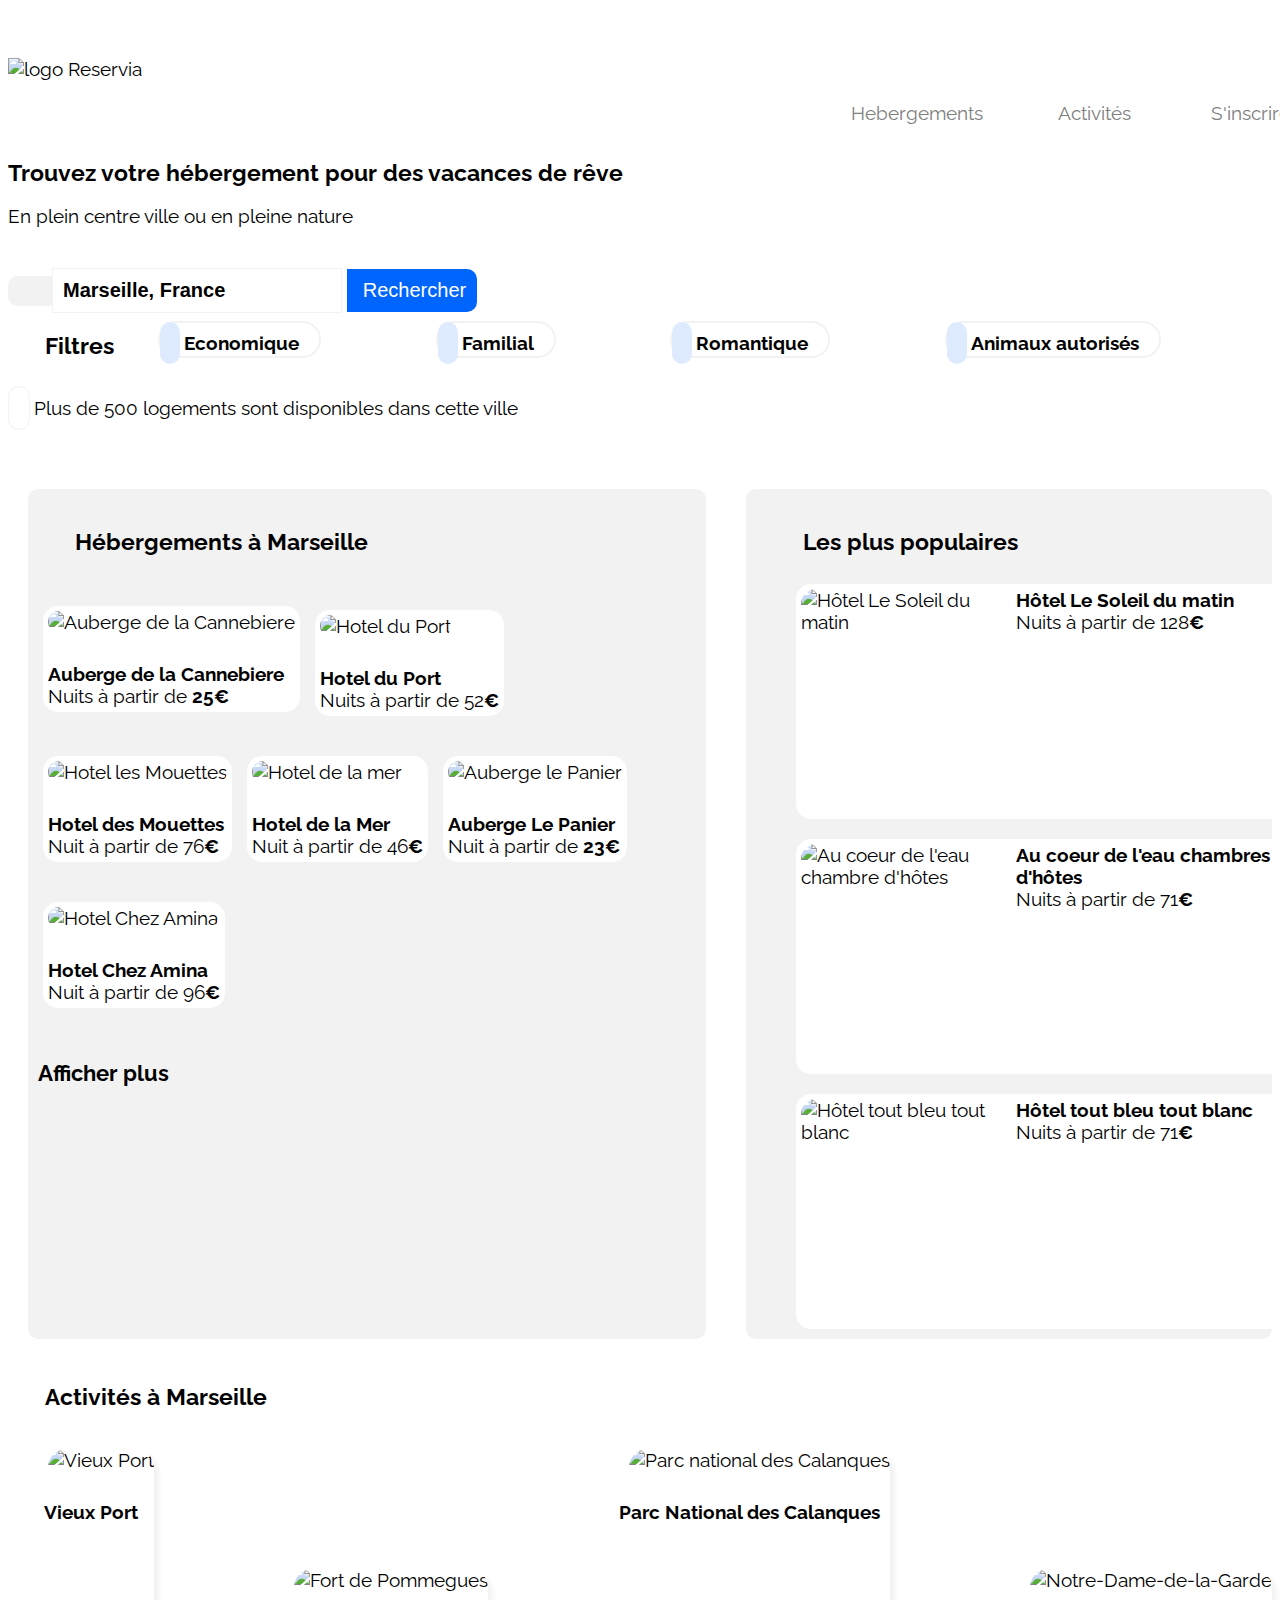
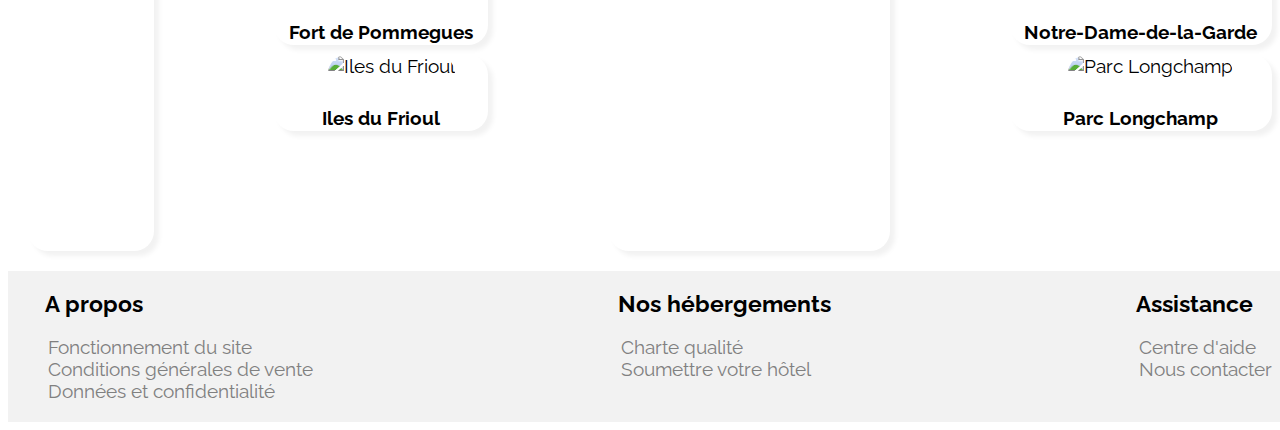
==== index.html @ 93c74ff0 "responsiveadapted_final_21102021" ====
<!DOCTYPE html>
<html lang="fr">
  <head>
    <meta charset="utf-8" />
    <link rel="stylesheet" href="style.css"/>
    <link href="https://fonts.googleapis.com/css2?family=Raleway:wght@800&display=swap" rel="stylesheet">
    <link href="https://fonts.googleapis.com/css2?family=Raleway:wght@200&display=swap" rel="stylesheet">
    <script src="https://kit.fontawesome.com/9efe5ec66f.js" crossorigin="anonymous"></script>
       <meta name="viewport" content="width=device-width" />
    <title>Reservia_recherche</title>
  </head>
  <body>
    <!--Content goes here-->
<div id="bloc_page">
    <header>
      <div class ="head_bloc_1"> <div class="logo">
        <img src="images/logo/Reservia@3x.png" alt="logo Reservia"/></div>
    <div class="navigation">
      <nav>
        <ul> <div class="menu_responsive">
          <li><a href="#herbergements">Hebergements</a></li>
          <li><a href="#activités">Activités</a></li></div>
          <div class="subscribe">
            <li><a href="#">S'inscrire</a></li></div>
        </ul>
      </nav></div><div class ="slogan">
      <h1>Trouvez votre hébergement pour des vacances de rêve </h1>
      <p>En plein centre ville ou en pleine nature<p></div></div>
           <div class="head_bloc_2">
      <div class ="rechercher">
      <i class="fas fa-map-marker-alt"></i> 
      <form>
          <input type="text" class= "zone_recherche" name="recherche" value= "Marseille, France" id="recherche" />
          <input type="button" class="bouton" value="Rechercher"><i class="fas fa-search"></i>
          </form>
</div>
  <div class="filtre">
    <h2>Filtres</h2>
  <ul>
      <li><a href="#"> <i class="fas fa-money-bill-wave"></i>Economique</a></li>
      <li><a href="#"><i class="fas fa-child"></i>Familial</a></li>
      <div class="romantique"><li><a href="#"><i class="fas fa-heart"></i>Romantique</a></li></div>
      <div class="animaux"><li><a href="#"><i class="fas fa-dog"></i>Animaux autorisés</a></li></div>
  </ul> 
  <br/>
  <p><i class="fas fa-info"></i>Plus de 500 logements sont disponibles dans cette ville</p>
  </div></div>
      </header>
<section class ="section_1">
  <article><h2>Hébergements à Marseille</h2><br/>
        <a href="#"><img src="images/hebergements/4_small/aubergedelacannebiere.jpg" alt = "Auberge de la Cannebiere"/><br/><span>Auberge de la Cannebiere <br/></span>
        Nuits à partir de <strong>25€</strong><br/><div class ="star"><i class="fas fa-star"></i><i class="fas fa-star"></i><i class="fas fa-star"></i><i class="fas fa-star"></i><div class="grey_star"><i class="fas fa-star"></i></div></div></a>
      <a href="#"><img src="images/hebergements/4_small/hotelduport.jpg" alt = "Hotel du Port"/><br/><span>Hotel du Port </span><br/>Nuits à partir de 52<strong>€</strong><br/><i class="fas fa-star"></i><i class="fas fa-star"></i><i class="fas fa-star"></i><i class="fas fa-star"></i><i class="fas fa-star"></i></a>
      <a href="#"><img src="images/hebergements/4_small/hotellesmouettes.jpg" alt = "Hotel les Mouettes"/><br/><span>Hotel des Mouettes </span><br/>Nuit à partir de 76<strong>€</strong><br/><div class ="star"><i class="fas fa-star"></i><i class="fas fa-star"></i><i class="fas fa-star"></i><i class="fas fa-star"></i><div class="grey_star"><i class="fas fa-star"></i></div></div></a>
        <a href="#"><img src="images/hebergements/4_small/hoteldelamer.jpg" alt = "Hotel de la mer"/><br/><span>Hotel de la Mer </span><br/>Nuit à partir de 46<strong>€</strong><br/><div class ="star"><i class="fas fa-star"></i><i class="fas fa-star"></i><i class="fas fa-star"></i><div class="grey_star"><i class="fas fa-star"></i></div><div class="grey_star"><i class="fas fa-star"></i></div></div></a>
        <a href="#"><img src="images/hebergements/4_small/aubergelepanier.jpg" alt ="Auberge le Panier"/><br/><span>Auberge Le Panier </span><br/>Nuit à partir de <strong>23€</strong><br><div class ="star"><i class="fas fa-star"></i><i class="fas fa-star"></i><i class="fas fa-star"></i><i class="fas fa-star"></i><div class="grey_star"><i class="fas fa-star"></i></div></div></a>
        <a href="#"><img src="images/hebergements/4_small/hotelchezamina.jpg" alt ="Hotel Chez Amina"/><br/><span>Hotel Chez Amina </span><br/>Nuit à partir de 96<strong>€</strong><br/><i class="fas fa-star"></i><i class="fas fa-star"></i><i class="fas fa-star"></i><i class="fas fa-star"></i><i class="fas fa-star"></i></a>
    <br/>
    <h3>Afficher plus</h3>
          </article>
          <aside>
            <h2> Les plus populaires <i class="fas fa-chart-line" style="color:black"></i><br/></h2>
              <a href="#"><img src="images/hebergements/4_small/hotellesoleildumatin.jpg" alt = "Hôtel Le Soleil du matin"><span> Hôtel Le Soleil du matin</span><br/>Nuits à partir de 128<strong>€</strong><br/><i class="fas fa-star"></i><i class="fas fa-star"></i><i class="fas fa-star"></i><i class="fas fa-star"></i><i class="fas fa-star"></i></a>
              <a href="#"><img src="images/hebergements/4_small/coeurdeleau.jpg" alt = "Au coeur de l'eau chambre d'hôtes"><span>Au coeur de l'eau chambres d'hôtes </span><br/>Nuits à partir de 71<strong>€</strong><br/><div class ="star"><i class="fas fa-star"></i><i class="fas fa-star"></i><i class="fas fa-star"></i><i class="fas fa-star"></i><div class="grey_star"><i class="fas fa-star"></i></div></div></a>
                <a href="#"><img src="images/hebergements/4_small/hoteltoutbleuetblanc.jpg" alt = "Hôtel tout bleu tout blanc"><span>Hôtel tout bleu tout blanc </span><br/>Nuits à partir de 71<strong>€</strong><br/><div class ="star"><i class="fas fa-star"></i><i class="fas fa-star"></i><i class="fas fa-star"></i><i class="fas fa-star"></i><div class="grey_star"><i class="fas fa-star"></i></div></div></a>
              </aside>
            </section> 
            <h2>Activités à Marseille</h2>   
            <section class ="section_2"> 
            <a href="#"><div class ="grande_image"><img src= "images/activites/vieux_port.jpg" alt ="Vieux Port"><br/><span>Vieux Port</span></div></a>
            <div class="petite_image">
            <a href="#"><img src="images/activites/4_small/pommegues.jpg" alt="Fort de Pommegues"><br/><span>Fort de Pommegues</span></a>
            <a href="#"><img src="images/activites/4_small/frioul.jpg" alt="Iles du Frioul"><br/><span>Iles du Frioul</span></a></div>
            <a href="#"><div class ="grande_image"><img src= "images/activites/3_medium/calanques.jpg" alt ="Parc national des Calanques"><br/><span>Parc National des Calanques</span></div></a>
            <div class="petite_image">
            <a href="#"><img src="images/activites/4_small/notredame.jpg" alt="Notre-Dame-de-la-Garde" ><br/><span>Notre-Dame-de-la-Garde</span></a>
            <a href="#"><img src="images/activites/4_small/longchamp.jpg" alt="Parc Longchamp"><br/><span>Parc Longchamp</span></a></div>
           </section>
<footer>
  <div class="a_propos">
    <h2>A propos</h2>
    <ul>
      <li>Fonctionnement du site</li>
      <li>Conditions générales de vente</li>
      <li>Données et confidentialité</li>
    </ul>
  </div>
  <div class="nos_hebergements">
    <h2>Nos hébergements</h2>
    <ul>
      <li>Charte qualité</li>
      <li>Soumettre votre hôtel</li>
    </ul>
    </div>
    <div class="assistance">
        <h2>Assistance</h2>
        <ul>
          <li>Centre d'aide</li>
          <li>Nous contacter</li>
          </ul>
      </div>
      </footer>
</div>
  </body>
</html>
---- style.css ----
body {
  font-family: "Raleway", sans-serif;
  font-size: 1.2em;
}
#bloc_page {
  width: 100%;
  margin: auto;
  display: flex; 
  flex-direction: column;
}
h1, h2 {
  font-size: 1.2em; 
  text-align: left;
}

h2 {
   margin-left: 1.6em;}

p {
  font-family:"Raleway", sans-serif; 
  font-size: 1em; 
  text-align: left;
}
header {
  display: flex;
  flex-direction: column;
}

.head_bloc_1 {
  display: flex; 
  width: 100%; 
  height: 120px; 
  flex-direction: row; flex-wrap: wrap;
  justify-content: space-between; 
  margin-bottom: 50px;
  padding-top: 50px; 
}

.logo {
  width:60%
}

.logo img {
  width: 140px;
  height: 100px; 
  top:0px;
  left:0px;
}

.navigation {
  width: 40%; float:right; margin-right: 0%;
  display: flex;
  flex-direction: row;
}
.navigation ul, .filtre ul {
    display: flex; justify-content: space-around;
    list-style-type: none; margin-right: 0%;
    color: grey; 
   
  }
  .menu_responsive {display: flex; flex-direction: row; justify-content: space-between;}

    .navigation a , .filtre a {
    color: grey; text-decoration: none;
    width: 60%;
    justify-content: space-between; padding-top: 25px;
    
  }
  .navigation a{ float: right; padding-left: 40px; padding-right: 40px; text-align: right;}

  .navigation a:hover {
    border-top: solid; 
    border-width: 1px; 
    border-color:#0065fc; background-color:white; color: #0065fc;
    padding-top: 30px;
    }

.slogan {
  width:50%; height: 50%;
}

/*responsive sur bloc_1 du header*/

@media all and (max-width: 599px)
{
header {
  margin-left: 20px;
}

.head_bloc_1 {
  display:flex; 
  height: 60%; padding-top: none; justify-content: space-evenly;
}
.logo img {
  width: 100px;
  height: 70px;
}
.navigation ul{flex-wrap: wrap-reverse; margin-right: 20%;}
.menu_responsive {display: flex; flex-direction: row; margin-left: 0; margin-right: 80%; float: left;}
.navigation a:hover {
  border-bottom: solid; border-top:none;
  border-width: 1px; 
  border-color:#0065fc; background-color:white; color: #0065fc;
  padding-bottom: 10px;
  }

.slogan {
margin-left: 0%; width: 100%; height: 90px; margin-right: 0%; margin-bottom: 20px;}

}/* fin du responsive sur bloc_1*/

.head_bloc_2 {
  display:flex; 
  float: left;
  width: 100%; flex-wrap: wrap;
  
}
.rechercher {
  display: flex; 
  flex-direction: row; 
  width: 100%; margin-top: 40px;
  align-items: center;
  justify-content: left;
}
.rechercher i{
  color:black; 
  width: 4px; 
  background-color:#f2f2f2;
  border-radius: 10px 0px 0px 10px;
  padding: 15px; 
  padding-right: 20px; 
  padding-left: 20px;
}

.zone_recherche {
  border:solid; 
  border-width: 1px; 
  border-color:#f2f2f2;
  padding: 10px;
  text-align: left;
  font-size: 20px;
  font-weight: bolder;
}
/*règle specifique au bouton rechercher en fonction de la taille de l'écran*/
.bouton {
  background-color: #0065fc; width: 130px;
  border: none;
  padding: 10px; padding-right: 5px;
  text-align: center;
  font-size: 20px;
  color: white;
  border-radius: 0px 10px 10px 0px;
}
.rechercher form .fas{
  display:none;
}

@media all and (max-width: 480px)/*règle responsive pour petites résolutions pour le bouton de recherche*/
{
  
.bouton{
  display:none;
}
.rechercher form .fas{
  display: flex; float: right; margin-top: 30px; margin-right: 100px;
  color:white; 
  background-color:#0065fc;
  margin-right: 2px; 
  margin-top:0px; 
  margin-bottom: 2px ; 
  padding-top: 10px; padding-bottom: 10px;
  padding-right: 25px; 
  padding-left: 20px;
  border:5px; 
  border-radius: 20px 20px 20px 20px;
}
} /*fin du responsive sur le bouton*/

.filtre {
  display: flex; margin-left: 0px; margin-right: 500px;
  flex-direction:row; 
  align-items: flex-start; justify-content: stretch;
  flex-wrap: wrap; 
  width: 70%;
}

.filtre a { 
margin: 4px;
padding-top:9px; 
padding-bottom:2px; 
padding-right: 20px; 
border:solid; 
border-width: 2px; 
border-color:#f2f2f2; 
border-radius: 20px 20px 20px 20px; 
color: black; 
font-weight: bold;
}
.filtre li :hover{ background-color: #0065fc; color:#f2f2f2;}

.filtre .fas {
  color:#0065fc; 
  background-color:#DEEBFF; 
 margin-right: 4px; 
 margin-top:0px; 
 margin-bottom: 2px ; 
 padding:10px; 
 border:5px; 
 border-radius: 20px 20px 20px 20px;
}
.filtre p .fas{
  background-color: white; 
  border: solid #f2f2f2 1px; 
  border-radius: 20px 20px 20px 20px;
}

/*responsive sur bloc_2 du header pour ipad et petites résolutions*/
@media only screen and (min-width: 768px) and (max-width: 1024px) 
{
.rechercher {
  width: 70%; height: 70px; justify-content: stretch; margin-top: 100px;
}
.zone_recherche{margin-top: 50px;}
}

@media all and (max-width: 480px)
{
  .head_bloc_2
  { float: none; 
    height: max-content; width: 480px; }

.rechercher {
  width: 480px; height: 70px; justify-items: flex-start; margin-top:0px;
}
.zone_recherche{padding-left: 5px;}

}  .filtre {align-items: left; width: 100%; margin-left : 0px; margin-right: 0px;
  }

  .filtre ul { display: flex; width: 80%;
   flex-wrap: wrap; justify-content: space-between;
  }  
  .filtre li {margin-left: 0%;
  }
}
/* fin du responsive sur part_2 header*/

 .section_1 .grey_star .fas 
{
   color:#f2f2f2;
}
.section_1 {
  display: flex; 
  width: 100%; 
  flex-direction: row;
  justify-content: space-between; 
  margin-bottom: 20px;
  padding-top: 50px; 
}
.section_1 .fas {
  color:#0065fc;
}
span {
  font-weight: bolder;
}

article
{
  width: 60%; 
  display: flex; 
  position: relative; 
  flex-direction: row; 
  justify-content:space-between; 
  align-items: center; 
  background-color: #f2f2f2;
   margin-bottom: 5px; padding-right: 10px; padding-left: 10px;
  padding-top: 20px; border-radius: 10px; margin-right: 20px; margin-left:20px; 
  display: inline-block;
}

article a {
  background-color: white; 
  padding-top: 5px; 
  display: flex; 
  justify-content: left; 
  display: inline-block; 
  flex-direction: column;
  padding-bottom: 5px;
  padding-right: 5px;
  padding-left: 5px; margin-left: 5px; margin-right: 5px; margin-bottom: 30px; margin-top: 10px;border-radius: 15px; 
  text-decoration: none; color:black; text-align: left;}

.star {
  display: flex; 
  flex-direction: row;}

article img {width: 300px; 
  height: 210px; 
  border-radius: 15px; 
  margin-bottom: 30px;}

aside
{ width:40%; 
  display: flex; 
  flex-direction:column;
  display: inline-block;
  background-color: #f2f2f2;
  justify-content: space-between;
  align-content: center;
  margin-bottom: 5px;
  padding-top: 20px; padding-left: 20px;
  border-radius: 10px; margin-left: 20px;}

aside a
{
  background-color: white; 
  padding-top: 5px; 
  display: flex;
  flex-direction: row;
  display: inline-block;
  padding-bottom: 0px; 
  width: 500px; 
  height: 230px;
  padding-right: 30px; 
  padding-left: 5px; 
  margin-left: 30px; 
  margin-right: 15px; 
  margin-bottom: 10px; 
  margin-top: 10px;
  border-radius: 15px;
  text-decoration: none; 
  color:black;}

aside img {width: 200px; height: 220px; border-radius: 15px; float: left; margin-right: 15px;}


/*responsive section_1 pour ipad */
@media only screen and (min-width: 768px) and (max-width: 1024px) {

  article {
    width: 100%;
  }
  aside {
    width: 100%;
  }
  aside a
  {
  width: auto; height: auto;
}
}
/*responsive section_1 pour plus petites résolutions*/
@media all and (max-width: 480px)
{
.section_1{
  flex-direction: column-reverse; 
  align-items: center; 
  width: 100%; margin-left: 20px;
}
article {
  width: 100%; margin-left:0%; margin-right: 0%;
  flex-direction: column; 
  align-items: center; background:none;
}
article a
{ border-width: 10px 10px 5px 0; border-radius: 20px; width: 100%;
  padding-top: 0px;
  padding-bottom: 15px;
  padding-right: 0px; margin-bottom: 15px;
  padding-left: 0px; box-shadow: 5px 5px 5px #f2f2f2; border: 1px none grey;
}
article img
  { height: 210px; width: 95%; border-width: 10px 10px 5px 0; border-radius: 20px;
    padding-top: 0px;
    padding-bottom: 15px;
    padding-right: 0px; margin-bottom: 15px;
    padding-left: 0px; margin-left: 20px; margin-right: 0%;
    }

aside {
  width: 100%; 
  align-items: center;
}
aside a{
  width: auto; 
  text-align: left; margin-left: 0px; float: left; justify-content: space-around;
}
aside img {
  border-radius:15px,0px,0px,15px;}

aside h2 .fas{float: right; margin-bottom: 10px;}
}

/*fin du responsive section_1*/

.section_2 {
  display: flex; 
  flex-direction: row; 
  margin-bottom: 10px; 
  justify-content: space-between;
  padding-top: 20px; align-items: center;
}
.section_2 a {display: flex; 
  display: inline-block;
  text-decoration: none; 
  color:black; 
  text-align: center;
  padding-bottom: 2px;
  margin-left: 20px; margin-bottom: 10px; border-width : 15px; border-radius: 20px;
  border:1px none grey; box-shadow: 5px 5px 5px #f2f2f2; }
.section_2 img
{ height: 180px; width: 300px; border-width: 10px 10px 5px 0; border-radius: 20px;
  padding-top: 0px;
  padding-bottom: 15px;
  padding-right: 0px; margin-bottom: 15px;
  padding-left: 0px; margin-left: 20px;
  }
  .petite_image
  {
    display: flex; flex-direction: column;
  }
  .grande_image{
    height: 400px;
  }
  .section_2 .grande_image img {
    height:80%;
  }
    /*responsive section_2*/

@media all and (max-width: 480px)
{
.section_2 {
  flex-direction: column; 
  align-items: center; 
  width: 90%;
}
.section_2 a {width: 440px; height: 321px; justify-content: space-between; margin-left: 90px; padding-left:0px; margin-right: 20px; margin-bottom: 20px; text-align: left;}
.section_2 img {height: 210px; width: 90%; margin-left: 50px;}
.grande_image{
  height: 321px;
}
.section_2 .grande_image img {
  height:210px; margin-left:40px; width: 90%;
}
}
/*fin du responsive section_2*/

footer {
    background-color: #f2f2f2; width: 100%;
    display: flex;
    justify-content: space-between; margin: right 0px; padding-right: 40px;
  }

footer ul {
  list-style-type: none;
  color: grey;
  text-decoration: none; display: flex; flex-direction: column;
}

footer li {
  display: flex; 
  margin-left: 0;
}

/*responsive footer*/
@media all and (max-width: 480px)
{
footer{
  flex-direction: column; 
  text-align: left;
}
}
/*fin du responsive footer*/
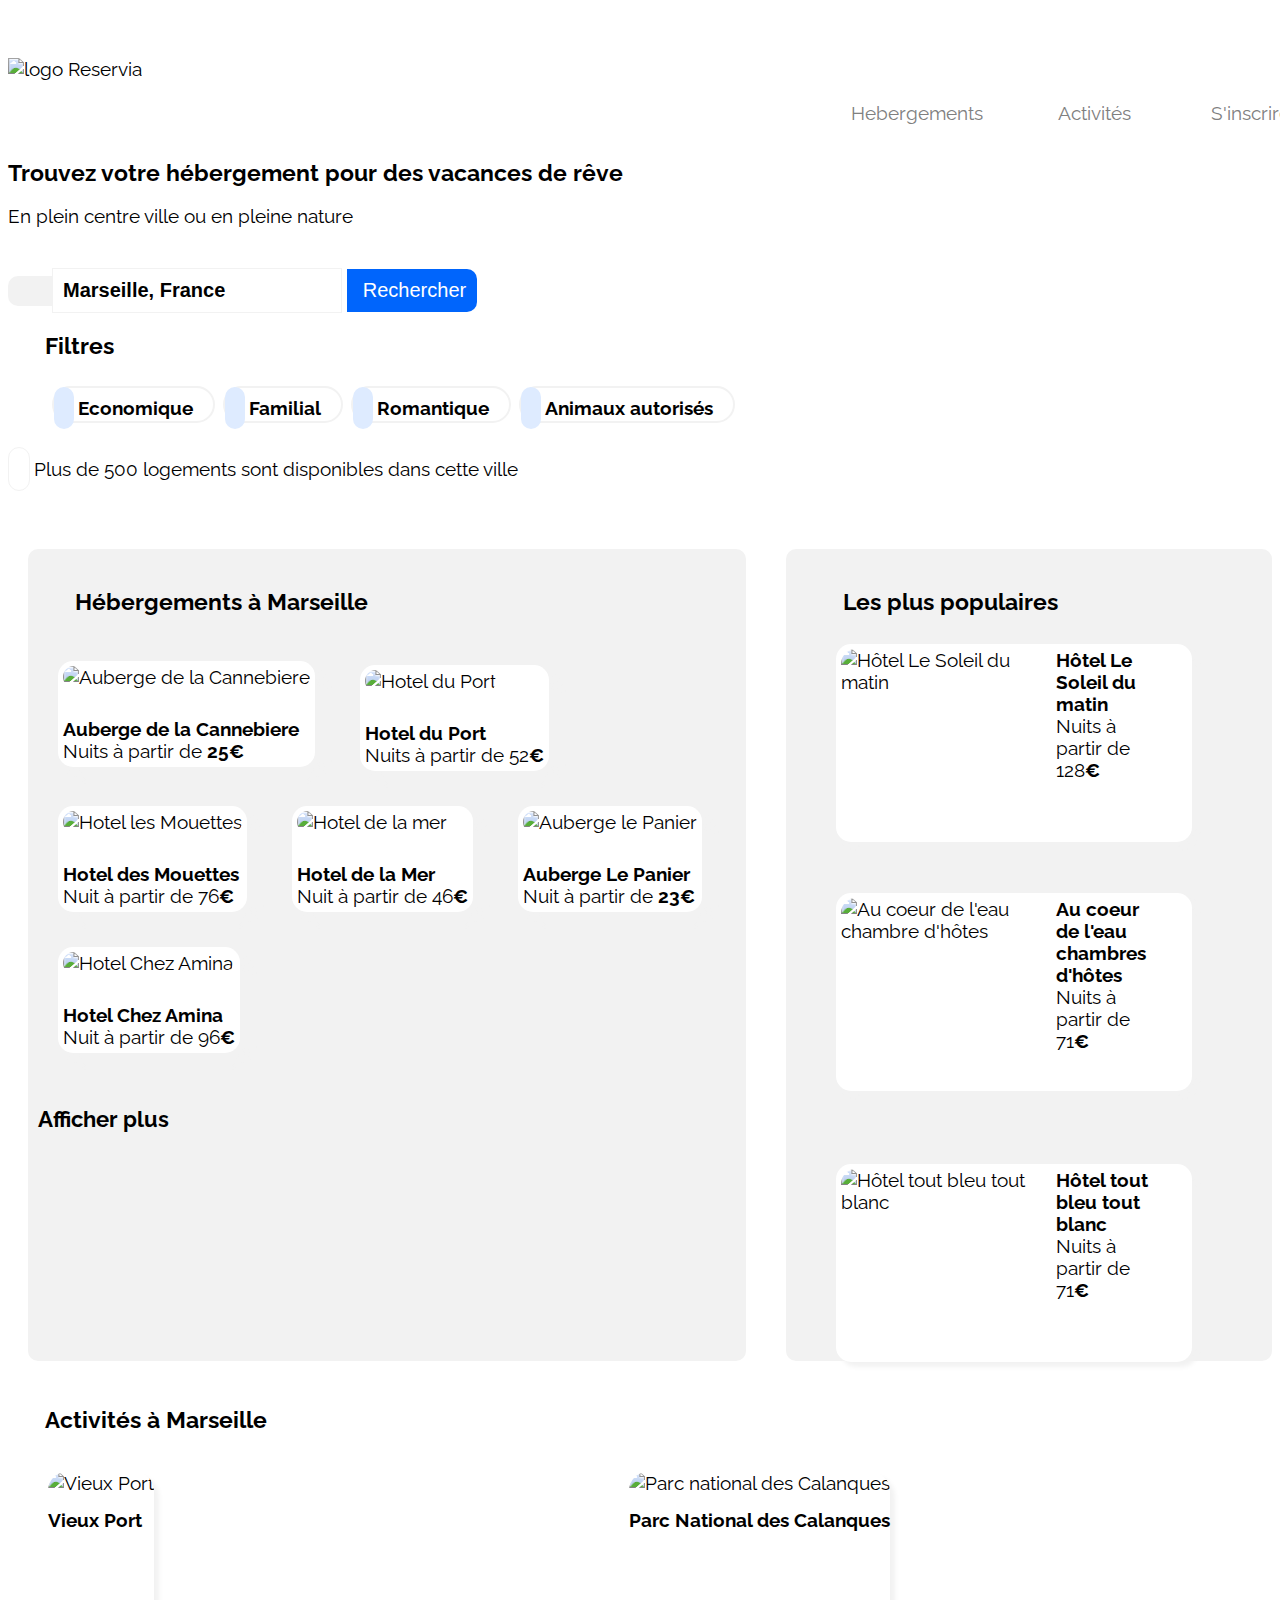
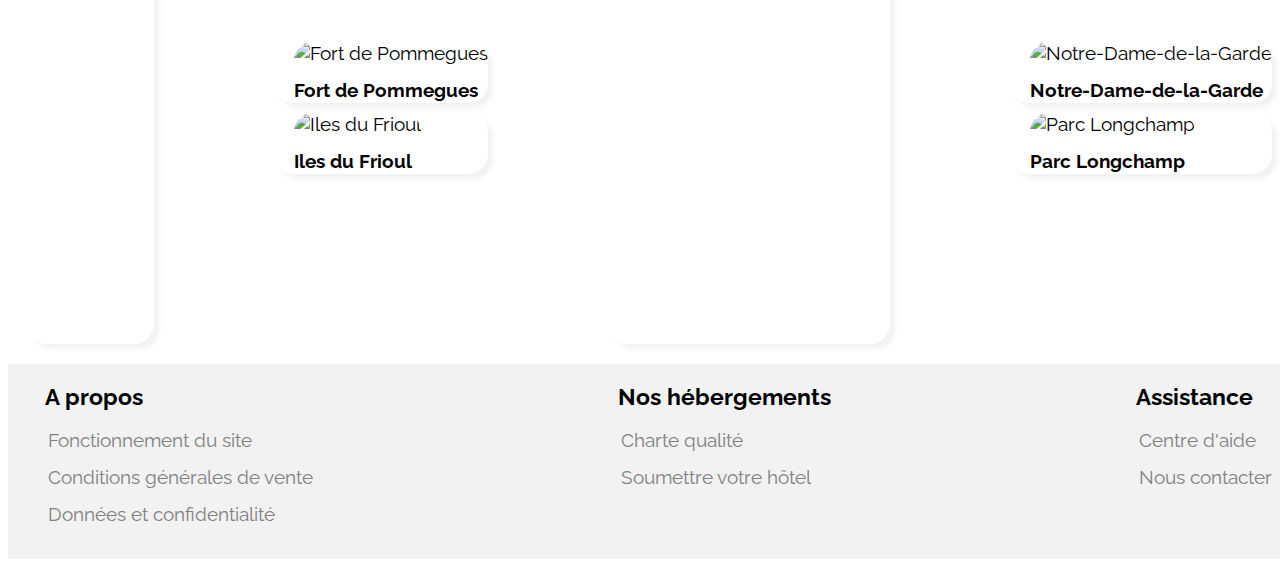
==== commit 0b38518e: "modifiedaccordingtolastcomments2210" ====
--- a/index.html
+++ b/index.html
@@ -48,7 +48,7 @@
       </header>
 <section class ="section_1">
   <article><h2>Hébergements à Marseille</h2><br/>
-        <a href="#"><img src="images/hebergements/4_small/aubergedelacannebiere.jpg" alt = "Auberge de la Cannebiere"/><br/><span>Auberge de la Cannebiere <br/></span>
+        <a href="#"><img src="images/hebergements/4_small/aubergedelacannebiere.jpg" alt = "Auberge de la Cannebiere"><br/><span>Auberge de la Cannebiere</span><br/>
         Nuits à partir de <strong>25€</strong><br/><div class ="star"><i class="fas fa-star"></i><i class="fas fa-star"></i><i class="fas fa-star"></i><i class="fas fa-star"></i><div class="grey_star"><i class="fas fa-star"></i></div></div></a>
       <a href="#"><img src="images/hebergements/4_small/hotelduport.jpg" alt = "Hotel du Port"/><br/><span>Hotel du Port </span><br/>Nuits à partir de 52<strong>€</strong><br/><i class="fas fa-star"></i><i class="fas fa-star"></i><i class="fas fa-star"></i><i class="fas fa-star"></i><i class="fas fa-star"></i></a>
       <a href="#"><img src="images/hebergements/4_small/hotellesmouettes.jpg" alt = "Hotel les Mouettes"/><br/><span>Hotel des Mouettes </span><br/>Nuit à partir de 76<strong>€</strong><br/><div class ="star"><i class="fas fa-star"></i><i class="fas fa-star"></i><i class="fas fa-star"></i><i class="fas fa-star"></i><div class="grey_star"><i class="fas fa-star"></i></div></div></a>
@@ -60,9 +60,9 @@
           </article>
           <aside>
             <h2> Les plus populaires <i class="fas fa-chart-line" style="color:black"></i><br/></h2>
-              <a href="#"><img src="images/hebergements/4_small/hotellesoleildumatin.jpg" alt = "Hôtel Le Soleil du matin"><span> Hôtel Le Soleil du matin</span><br/>Nuits à partir de 128<strong>€</strong><br/><i class="fas fa-star"></i><i class="fas fa-star"></i><i class="fas fa-star"></i><i class="fas fa-star"></i><i class="fas fa-star"></i></a>
-              <a href="#"><img src="images/hebergements/4_small/coeurdeleau.jpg" alt = "Au coeur de l'eau chambre d'hôtes"><span>Au coeur de l'eau chambres d'hôtes </span><br/>Nuits à partir de 71<strong>€</strong><br/><div class ="star"><i class="fas fa-star"></i><i class="fas fa-star"></i><i class="fas fa-star"></i><i class="fas fa-star"></i><div class="grey_star"><i class="fas fa-star"></i></div></div></a>
-                <a href="#"><img src="images/hebergements/4_small/hoteltoutbleuetblanc.jpg" alt = "Hôtel tout bleu tout blanc"><span>Hôtel tout bleu tout blanc </span><br/>Nuits à partir de 71<strong>€</strong><br/><div class ="star"><i class="fas fa-star"></i><i class="fas fa-star"></i><i class="fas fa-star"></i><i class="fas fa-star"></i><div class="grey_star"><i class="fas fa-star"></i></div></div></a>
+              <a href="#"><img src="images/hebergements/4_small/hotellesoleildumatin.jpg" alt = "Hôtel Le Soleil du matin"><span> Hôtel Le Soleil du matin</span><br/>Nuits à partir de 128<strong>€</strong><br/><div class ="star"><i class="fas fa-star"></i><i class="fas fa-star"></i><i class="fas fa-star"></i><i class="fas fa-star"></i><i class="fas fa-star"></i></div></a>
+              <a href="#"><img src="images/hebergements/4_small/coeurdeleau.jpg" alt = "Au coeur de l'eau chambre d'hôtes"><span>Au coeur de l'eau <br/>chambres d'hôtes </span><br/>Nuits à partir de 71<strong>€</strong><div class ="star"><i class="fas fa-star"></i><i class="fas fa-star"></i><i class="fas fa-star"></i><i class="fas fa-star"></i><div class="grey_star"><i class="fas fa-star"></i></div></div></a>
+                <a href="#"><img src="images/hebergements/4_small/hoteltoutbleuetblanc.jpg" alt = "Hôtel tout bleu tout blanc"><span>Hôtel tout bleu tout blanc </span><br/>Nuits à partir de 71<strong>€</strong><div class ="star"><i class="fas fa-star"></i><i class="fas fa-star"></i><i class="fas fa-star"></i><i class="fas fa-star"></i><div class="grey_star"><i class="fas fa-star"></i></div></div></a>
               </aside>
             </section> 
             <h2>Activités à Marseille</h2>   
--- a/style.css
+++ b/style.css
@@ -83,6 +83,10 @@
 
 @media all and (max-width: 599px)
 {
+  #bloc_page {
+    width: 95%;
+    margin-left: 30px;
+  }
 header {
   margin-left: 20px;
 }
@@ -105,7 +109,7 @@
   }
 
 .slogan {
-margin-left: 0%; width: 100%; height: 90px; margin-right: 0%; margin-bottom: 20px;}
+width: 100%; height: 90px; margin-right: 0%; margin-bottom: 20px;}
 
 }/* fin du responsive sur bloc_1*/
 
@@ -227,17 +231,17 @@
 {
   .head_bloc_2
   { float: none; 
-    height: max-content; width: 480px; }
+    height: max-content;}
 
 .rechercher {
   width: 480px; height: 70px; justify-items: flex-start; margin-top:0px;
 }
 .zone_recherche{padding-left: 5px;}
 
-}  .filtre {align-items: left; width: 100%; margin-left : 0px; margin-right: 0px;
-  }
-
-  .filtre ul { display: flex; width: 80%;
+ .filtre {align-items: left; width: 100%; margin-left : 0px; margin-right: 0px; width: 499px;/*ajuster ici la largeur du header pour que la zone recherche soit alignée*/
+  }
+
+  .filtre ul { display: flex; width: 80%; margin-left : 0px;
    flex-wrap: wrap; justify-content: space-between;
   }  
   .filtre li {margin-left: 0%;
@@ -261,7 +265,7 @@
   color:#0065fc;
 }
 span {
-  font-weight: bolder;
+  font-weight: bolder; float: bottom;
 }
 
 article
@@ -287,8 +291,9 @@
   flex-direction: column;
   padding-bottom: 5px;
   padding-right: 5px;
-  padding-left: 5px; margin-left: 5px; margin-right: 5px; margin-bottom: 30px; margin-top: 10px;border-radius: 15px; 
+  padding-left: 5px; margin-left: 20px; margin-right: 20px; margin-bottom: 30px; margin-top: 5px; border-radius: 15px; border:5px none grey; box-shadow: 10px 10px 10px #f2f2f2;
   text-decoration: none; color:black; text-align: left;}
+
 
 .star {
   display: flex; 
@@ -308,7 +313,7 @@
   justify-content: space-between;
   align-content: center;
   margin-bottom: 5px;
-  padding-top: 20px; padding-left: 20px;
+  padding-top: 20px; padding-left: 20px; padding-bottom: 20px;
   border-radius: 10px; margin-left: 20px;}
 
 aside a
@@ -319,20 +324,21 @@
   flex-direction: row;
   display: inline-block;
   padding-bottom: 0px; 
-  width: 500px; 
-  height: 230px;
-  padding-right: 30px; 
+  width: 70%; 
+  height: 25%;
+  padding-right: 25px; 
   padding-left: 5px; 
   margin-left: 30px; 
   margin-right: 15px; 
-  margin-bottom: 10px; 
+  margin-bottom: 35px; 
   margin-top: 10px;
   border-radius: 15px;
+  border:1px none grey; box-shadow: 5px 5px 5px #f2f2f2;
   text-decoration: none; 
   color:black;}
 
-aside img {width: 200px; height: 220px; border-radius: 15px; float: left; margin-right: 15px;}
-
+aside img {width: 200px; height: 95%; border-radius: 15px 0px 0px 15px; float: left; margin-right: 15px;}
+aside .star{ margin-top:30%;}
 
 /*responsive section_1 pour ipad */
 @media only screen and (min-width: 768px) and (max-width: 1024px) {
@@ -354,7 +360,7 @@
 .section_1{
   flex-direction: column-reverse; 
   align-items: center; 
-  width: 100%; margin-left: 20px;
+  width: 100%;
 }
 article {
   width: 100%; margin-left:0%; margin-right: 0%;
@@ -366,23 +372,22 @@
   padding-top: 0px;
   padding-bottom: 15px;
   padding-right: 0px; margin-bottom: 15px;
-  padding-left: 0px; box-shadow: 5px 5px 5px #f2f2f2; border: 1px none grey;
+ box-shadow: 5px 5px 5px #f2f2f2; border: 1px none grey;
 }
 article img
   { height: 210px; width: 95%; border-width: 10px 10px 5px 0; border-radius: 20px;
     padding-top: 0px;
     padding-bottom: 15px;
     padding-right: 0px; margin-bottom: 15px;
-    padding-left: 0px; margin-left: 20px; margin-right: 0%;
+    padding-left: 0px; margin-right: 0%;
     }
 
 aside {
   width: 100%; 
-  align-items: center;
+  align-items: center; padding-right: 80px; margin-left: 70px; padding-left: 0px;
 }
 aside a{
-  width: auto; 
-  text-align: left; margin-left: 0px; float: left; justify-content: space-around;
+  text-align: left; margin-left: 0px; justify-content: space-around; width:95%; height: 40%;/*verifier propriété modifiée ici*/
 }
 aside img {
   border-radius:15px,0px,0px,15px;}
@@ -403,15 +408,18 @@
   display: inline-block;
   text-decoration: none; 
   color:black; 
-  text-align: center;
   padding-bottom: 2px;
   margin-left: 20px; margin-bottom: 10px; border-width : 15px; border-radius: 20px;
   border:1px none grey; box-shadow: 5px 5px 5px #f2f2f2; }
+
+.section_2 span{
+margin-left: 20px;
+}
 .section_2 img
 { height: 180px; width: 300px; border-width: 10px 10px 5px 0; border-radius: 20px;
   padding-top: 0px;
   padding-bottom: 15px;
-  padding-right: 0px; margin-bottom: 15px;
+  padding-right: 0px;
   padding-left: 0px; margin-left: 20px;
   }
   .petite_image
@@ -419,7 +427,7 @@
     display: flex; flex-direction: column;
   }
   .grande_image{
-    height: 400px;
+    height: 470px;
   }
   .section_2 .grande_image img {
     height:80%;
@@ -433,8 +441,9 @@
   align-items: center; 
   width: 90%;
 }
-.section_2 a {width: 440px; height: 321px; justify-content: space-between; margin-left: 90px; padding-left:0px; margin-right: 20px; margin-bottom: 20px; text-align: left;}
+.section_2 a {width: 440px; height: 321px; justify-content: space-between; margin-left: 90px; padding-left:0px; margin-right: 20px; margin-bottom: 20px;}
 .section_2 img {height: 210px; width: 90%; margin-left: 50px;}
+.section_2 span {padding-left: 30px;}
 .grande_image{
   height: 321px;
 }
@@ -457,7 +466,7 @@
 }
 
 footer li {
-  display: flex; 
+  display: flex; padding-bottom: 15px;
   margin-left: 0;
 }
 
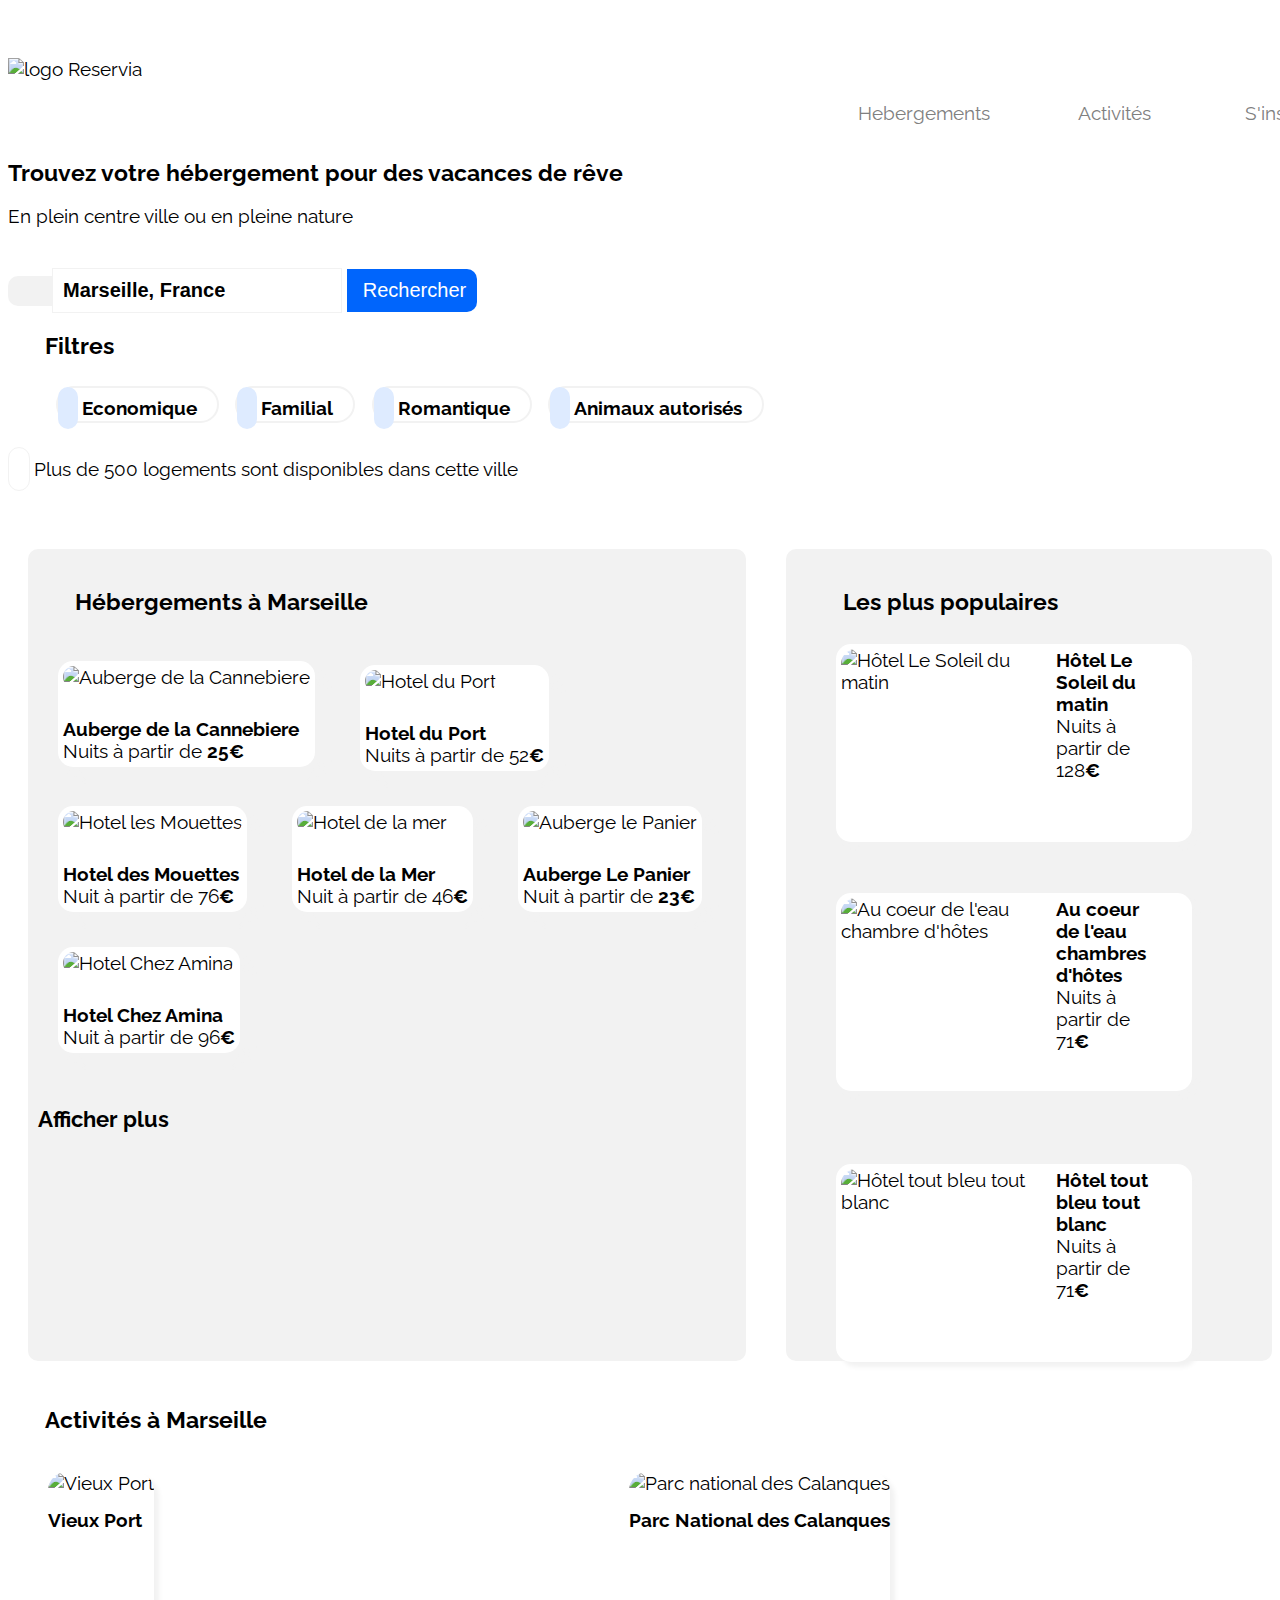
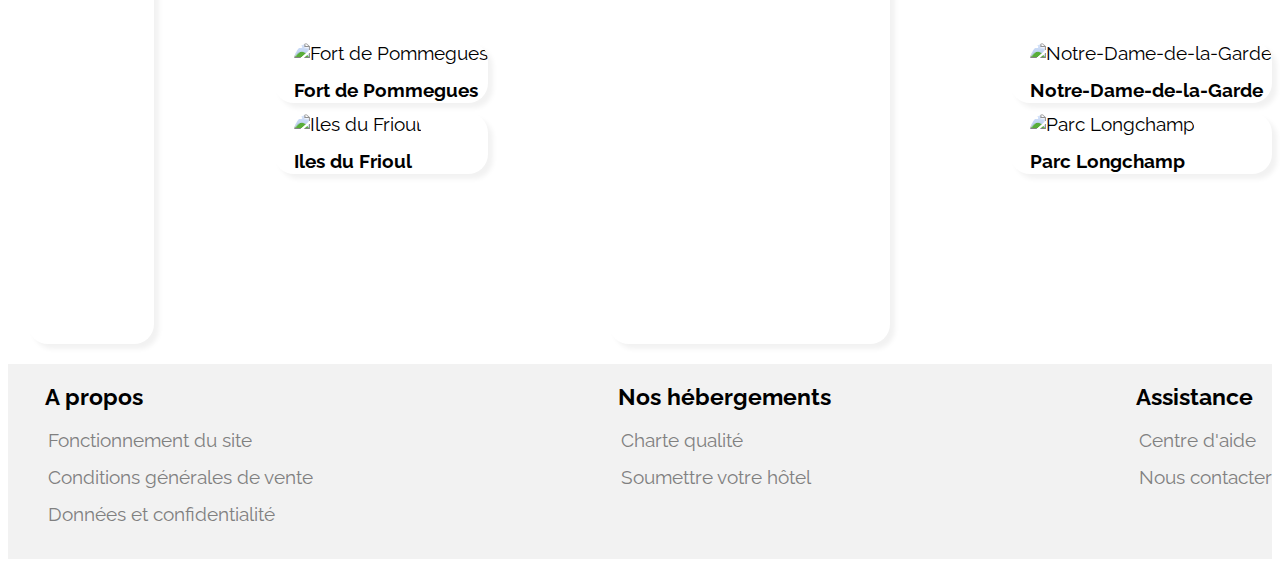
==== commit f3e2b36b: "lastversion_readyforpresentation_2910" ====
--- a/index.html
+++ b/index.html
@@ -17,11 +17,10 @@
         <img src="images/logo/Reservia@3x.png" alt="logo Reservia"/></div>
     <div class="navigation">
       <nav>
-        <ul> <div class="menu_responsive">
-          <li><a href="#herbergements">Hebergements</a></li>
-          <li><a href="#activités">Activités</a></li></div>
-          <div class="subscribe">
-            <li><a href="#">S'inscrire</a></li></div>
+        <ul>
+          <li><div class="hebergements"><a href="#herbergements">Hebergements</a></div></li>
+          <li><div class="activites"><a href="#activités">Activités</div></a></li>
+            <li><div class="subscribe"><a href="#">S'inscrire</a></div></li>
         </ul>
       </nav></div><div class ="slogan">
       <h1>Trouvez votre hébergement pour des vacances de rêve </h1>
@@ -39,8 +38,8 @@
   <ul>
       <li><a href="#"> <i class="fas fa-money-bill-wave"></i>Economique</a></li>
       <li><a href="#"><i class="fas fa-child"></i>Familial</a></li>
-      <div class="romantique"><li><a href="#"><i class="fas fa-heart"></i>Romantique</a></li></div>
-      <div class="animaux"><li><a href="#"><i class="fas fa-dog"></i>Animaux autorisés</a></li></div>
+     <li><a href="#"><i class="fas fa-heart"></i>Romantique</a></li>
+    <li><a href="#"><i class="fas fa-dog"></i>Animaux autorisés</a></li>
   </ul> 
   <br/>
   <p><i class="fas fa-info"></i>Plus de 500 logements sont disponibles dans cette ville</p>
--- a/style.css
+++ b/style.css
@@ -7,6 +7,7 @@
   margin: auto;
   display: flex; 
   flex-direction: column;
+  cursor: pointer;
 }
 h1, h2 {
   font-size: 1.2em; 
@@ -48,18 +49,16 @@
 }
 
 .navigation {
-  width: 40%; float:right; margin-right: 0%;
+  width: 40%; float:right;
   display: flex;
   flex-direction: row;
 }
 .navigation ul, .filtre ul {
-    display: flex; justify-content: space-around;
-    list-style-type: none; margin-right: 0%;
+    display: flex; justify-content: space-around; width: 100%;
+    list-style-type: none; flex-direction: row;
     color: grey; 
-   
-  }
-  .menu_responsive {display: flex; flex-direction: row; justify-content: space-between;}
-
+     }
+  
     .navigation a , .filtre a {
     color: grey; text-decoration: none;
     width: 60%;
@@ -81,26 +80,28 @@
 
 /*responsive sur bloc_1 du header*/
 
-@media all and (max-width: 599px)
+@media all and (max-width: 480px)
 {
   #bloc_page {
     width: 95%;
-    margin-left: 30px;
-  }
-header {
-  margin-left: 20px;
-}
-
+    margin-left: 15%;
+  }
 .head_bloc_1 {
-  display:flex; 
-  height: 60%; padding-top: none; justify-content: space-evenly;
+  display:flex; flex-direction: row;
+  height: 100%; padding-top: none; justify-content: space-evenly;
+}
+.logo {
+  width: 65%; height: 50%;
 }
 .logo img {
-  width: 100px;
+  width: 100px; position:absolute; margin-left: 15%; margin-top: 15%; 
   height: 70px;
 }
-.navigation ul{flex-wrap: wrap-reverse; margin-right: 20%;}
-.menu_responsive {display: flex; flex-direction: row; margin-left: 0; margin-right: 80%; float: left;}
+.navigation{height: 50%; width: 100%;}
+.navigation ul{flex-wrap: wrap-reverse;}
+.hebergements{float: left;margin-top:23%; margin-left:0px;}
+.activites{float: right;position: fixed; margin-top:8%;}
+.subscribe{position: fixed; margin-bottom: 30%;}
 .navigation a:hover {
   border-bottom: solid; border-top:none;
   border-width: 1px; 
@@ -230,7 +231,7 @@
 @media all and (max-width: 480px)
 {
   .head_bloc_2
-  { float: none; 
+  { float: none; width: 480px;
     height: max-content;}
 
 .rechercher {
@@ -238,7 +239,7 @@
 }
 .zone_recherche{padding-left: 5px;}
 
- .filtre {align-items: left; width: 100%; margin-left : 0px; margin-right: 0px; width: 499px;/*ajuster ici la largeur du header pour que la zone recherche soit alignée*/
+ .filtre {align-items: left; width: 100%; margin-left : 0px; margin-right: 0px;
   }
 
   .filtre ul { display: flex; width: 80%; margin-left : 0px;
@@ -360,22 +361,22 @@
 .section_1{
   flex-direction: column-reverse; 
   align-items: center; 
-  width: 100%;
+  width: 100%; 
 }
 article {
-  width: 100%; margin-left:0%; margin-right: 0%;
+  width: 400px; margin-left:20%; margin-right: 0%;
   flex-direction: column; 
   align-items: center; background:none;
 }
-article a
-{ border-width: 10px 10px 5px 0; border-radius: 20px; width: 100%;
+article a, .section_2 a
+{ border-width: 10px 10px 5px 0; border-radius: 20px; width: 460px;
   padding-top: 0px;
   padding-bottom: 15px;
-  padding-right: 0px; margin-bottom: 15px;
+  padding-right: 0px; margin-bottom: 15px; 
  box-shadow: 5px 5px 5px #f2f2f2; border: 1px none grey;
 }
 article img
-  { height: 210px; width: 95%; border-width: 10px 10px 5px 0; border-radius: 20px;
+  { height: 210px; width: 100%; border-width: 10px 10px 5px 0; border-radius: 20px;
     padding-top: 0px;
     padding-bottom: 15px;
     padding-right: 0px; margin-bottom: 15px;
@@ -383,11 +384,11 @@
     }
 
 aside {
-  width: 100%; 
-  align-items: center; padding-right: 80px; margin-left: 70px; padding-left: 0px;
+  width: 400px; 
+  align-items: center; padding-right: 80px; margin-left: 50%; padding-left: 0px;
 }
 aside a{
-  text-align: left; margin-left: 0px; justify-content: space-around; width:95%; height: 40%;/*verifier propriété modifiée ici*/
+  text-align: left; margin-left: 10%; justify-content: space-around; width:95%; height: 40%;
 }
 aside img {
   border-radius:15px,0px,0px,15px;}
@@ -439,24 +440,21 @@
 .section_2 {
   flex-direction: column; 
   align-items: center; 
-  width: 90%;
-}
-.section_2 a {width: 440px; height: 321px; justify-content: space-between; margin-left: 90px; padding-left:0px; margin-right: 20px; margin-bottom: 20px;}
-.section_2 img {height: 210px; width: 90%; margin-left: 50px;}
+  width: 480px;
+}
+.section_2 a {width: 480px; height: 321px; justify-content: space-between; padding-left:0px;  margin-bottom: 20px;}
+.section_2 img, .grande_image img {height: 210px; width: 95%;}
 .section_2 span {padding-left: 30px;}
 .grande_image{
   height: 321px;
 }
-.section_2 .grande_image img {
-  height:210px; margin-left:40px; width: 90%;
-}
 }
 /*fin du responsive section_2*/
 
 footer {
     background-color: #f2f2f2; width: 100%;
     display: flex;
-    justify-content: space-between; margin: right 0px; padding-right: 40px;
+    justify-content: space-between; margin: right 0px; 
   }
 
 footer ul {
@@ -474,8 +472,8 @@
 @media all and (max-width: 480px)
 {
 footer{
-  flex-direction: column; 
-  text-align: left;
+  flex-direction: column; width: 100%;
+  text-align: left; padding-right: 45%; margin-left: 10px;
 }
 }
 /*fin du responsive footer*/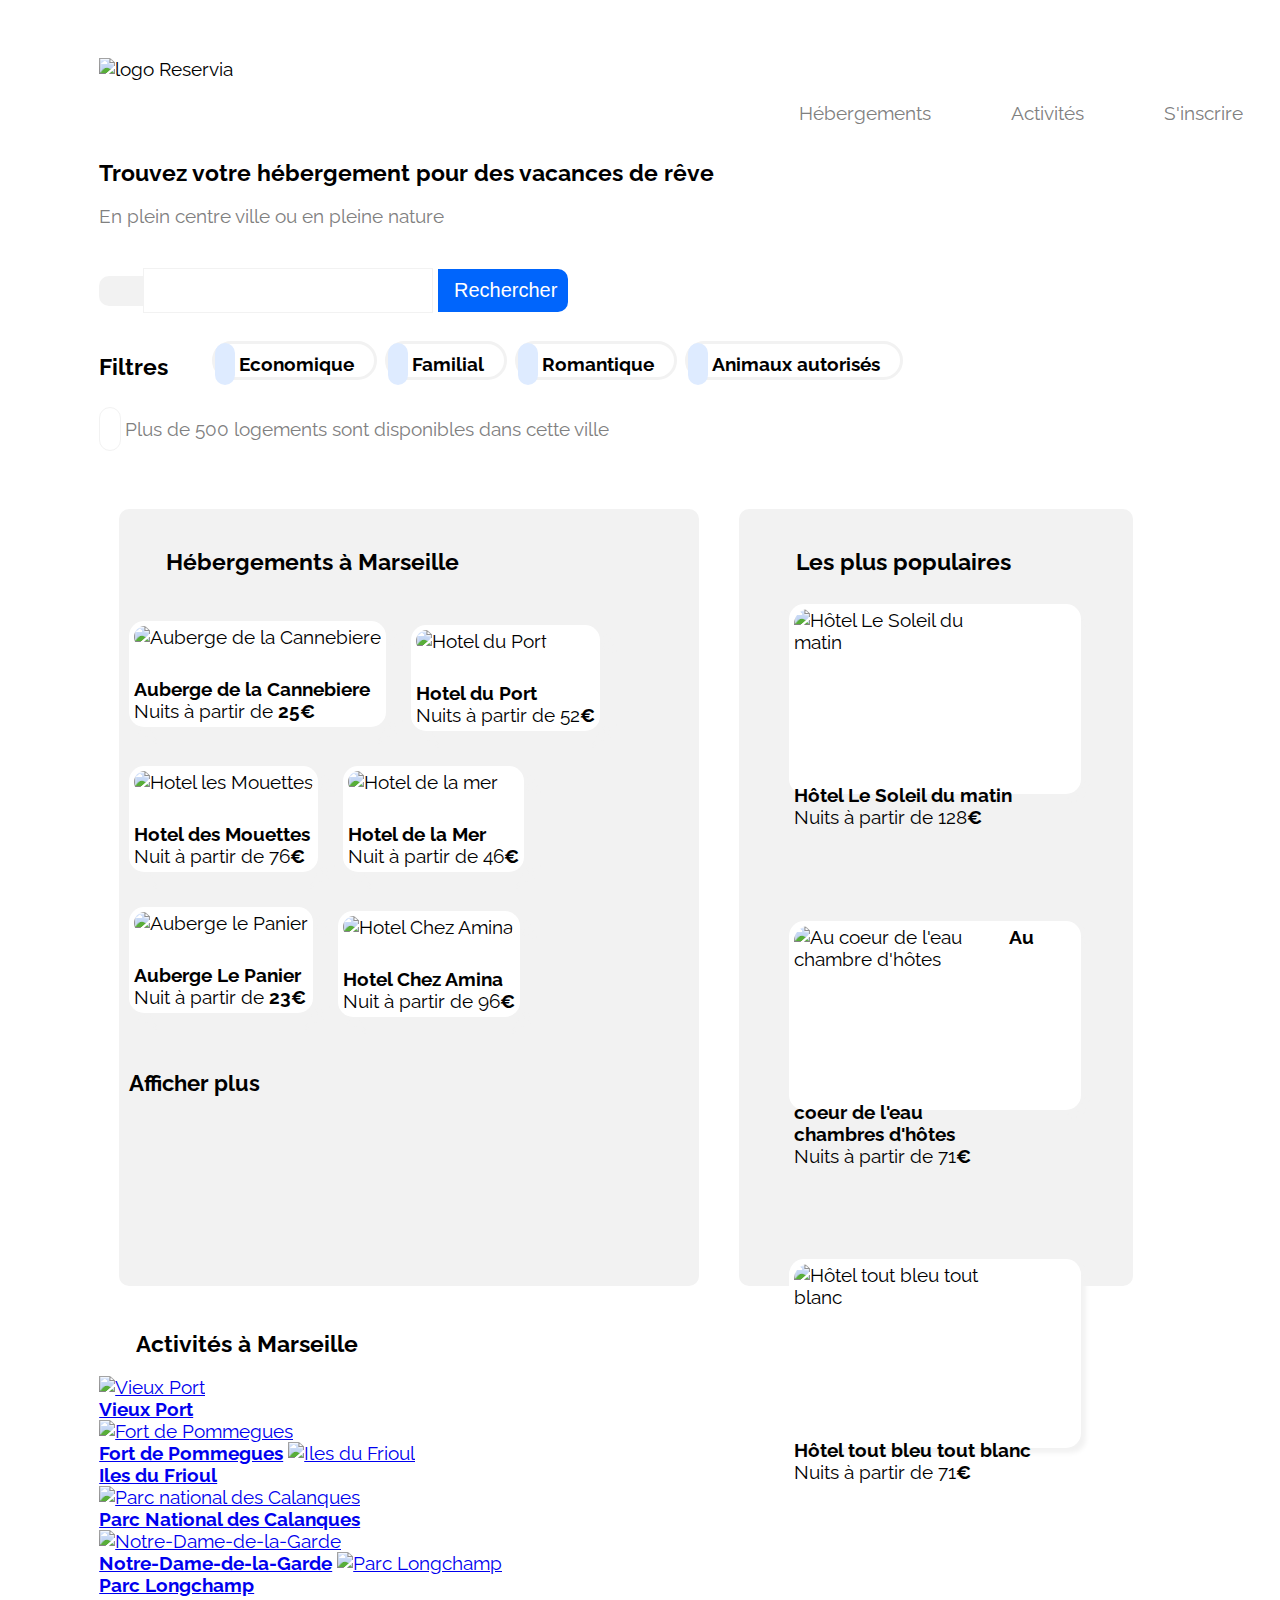
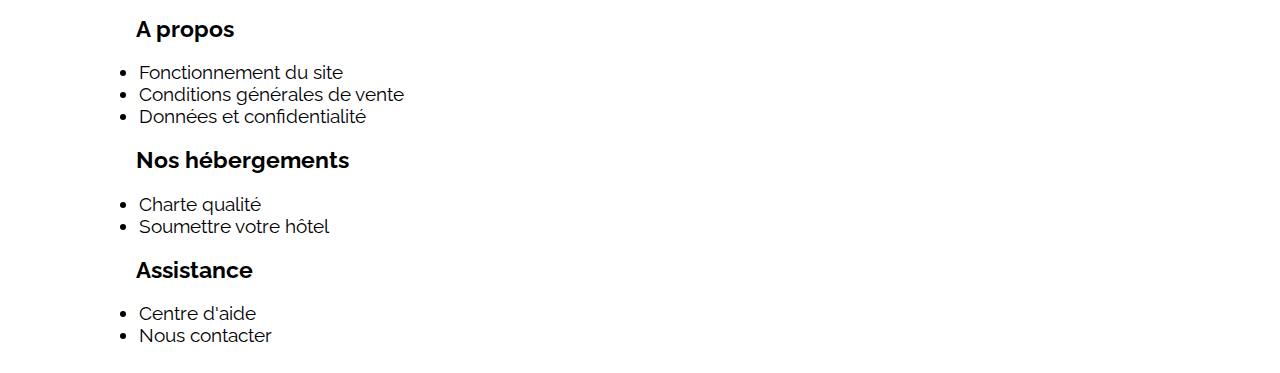
==== commit 84d93278: "withmarginadjusted" ====
--- a/index.html
+++ b/index.html
@@ -3,10 +3,10 @@
   <head>
     <meta charset="utf-8" />
     <link rel="stylesheet" href="style.css"/>
-    <link href="https://fonts.googleapis.com/css2?family=Raleway:wght@800&display=swap" rel="stylesheet">
+    <link href="https://fonts.googleapis.com/css2?family=Raleway:wght@500&display=swap" rel="stylesheet">
     <link href="https://fonts.googleapis.com/css2?family=Raleway:wght@200&display=swap" rel="stylesheet">
     <script src="https://kit.fontawesome.com/9efe5ec66f.js" crossorigin="anonymous"></script>
-       <meta name="viewport" content="width=device-width" />
+    <meta name="viewport" content="width=device-width, initial-scale=1">
     <title>Reservia_recherche</title>
   </head>
   <body>
@@ -18,8 +18,8 @@
     <div class="navigation">
       <nav>
         <ul>
-          <li><div class="hebergements"><a href="#herbergements">Hebergements</a></div></li>
-          <li><div class="activites"><a href="#activités">Activités</div></a></li>
+          <li><div class="hebergements"><a href="#herbergements">Hébergements</a></div></li>
+          <li><div class="activites"><a href="#activités">Activités</a></div></li>
             <li><div class="subscribe"><a href="#">S'inscrire</a></div></li>
         </ul>
       </nav></div><div class ="slogan">
@@ -29,7 +29,7 @@
       <div class ="rechercher">
       <i class="fas fa-map-marker-alt"></i> 
       <form>
-          <input type="text" class= "zone_recherche" name="recherche" value= "Marseille, France" id="recherche" />
+          <input type="text" class= "zone_recherche" name="recherche" id="recherche" />
           <input type="button" class="bouton" value="Rechercher"><i class="fas fa-search"></i>
           </form>
 </div>
--- a/style.css
+++ b/style.css
@@ -1,17 +1,23 @@
 body {
   font-family: "Raleway", sans-serif;
-  font-size: 1.2em;
+  font-size: 1.2em; max-width: 95%;
 }
 #bloc_page {
-  width: 100%;
+  max-width: 85%;
   margin: auto;
   display: flex; 
   flex-direction: column;
   cursor: pointer;
 }
+/*regle responsive pour marges sur Ipad*/
+@media only screen and (min-device-width: 768px) and (max-device-width: 1024px) {
+
+body{max-width : 1024px;}
+#bloc_page{min-width:900px; position:justify;}
+}
 h1, h2 {
-  font-size: 1.2em; 
-  text-align: left;
+  font-size: 1.2em;
+  text-align: justify;
 }
 
 h2 {
@@ -19,7 +25,7 @@
 
 p {
   font-family:"Raleway", sans-serif; 
-  font-size: 1em; 
+  font-size: 1em; color:grey;
   text-align: left;
 }
 header {
@@ -36,32 +42,28 @@
   margin-bottom: 50px;
   padding-top: 50px; 
 }
-
 .logo {
   width:60%
 }
-
 .logo img {
   width: 140px;
   height: 100px; 
   top:0px;
   left:0px;
 }
-
 .navigation {
   width: 40%; float:right;
   display: flex;
   flex-direction: row;
 }
 .navigation ul, .filtre ul {
-    display: flex; justify-content: space-around; width: 100%;
+    display: flex; justify-content: space-between;
     list-style-type: none; flex-direction: row;
     color: grey; 
      }
   
     .navigation a , .filtre a {
     color: grey; text-decoration: none;
-    width: 60%;
     justify-content: space-between; padding-top: 25px;
     
   }
@@ -75,54 +77,55 @@
     }
 
 .slogan {
-  width:50%; height: 50%;
+  width:100%; height: 50%;
 }
 
 /*responsive sur bloc_1 du header*/
 
 @media all and (max-width: 480px)
 {
-  #bloc_page {
-    width: 95%;
-    margin-left: 15%;
-  }
 .head_bloc_1 {
   display:flex; flex-direction: row;
-  height: 100%; padding-top: none; justify-content: space-evenly;
+  height: 100%; justify-content: space-evenly;
 }
 .logo {
-  width: 65%; height: 50%;
+  width: 70%;
 }
 .logo img {
-  width: 100px; position:absolute; margin-left: 15%; margin-top: 15%; 
-  height: 70px;
-}
-.navigation{height: 50%; width: 100%;}
-.navigation ul{flex-wrap: wrap-reverse;}
-.hebergements{float: left;margin-top:23%; margin-left:0px;}
-.activites{float: right;position: fixed; margin-top:8%;}
-.subscribe{position: fixed; margin-bottom: 30%;}
+  width: 120px; position:absolute; margin-left: 15%; margin-top: 15%;height: 70px;
+}
+.navigation{width: 100%; }
+.navigation ul{flex-wrap: wrap-reverse;width: 100%;}
+.navigation a{padding-left: 0px; width: 100%; text-align: center;}
+.subscribe a{ color:#0065fc;}
+.subscribe {margin-left: 100%;}
 .navigation a:hover {
   border-bottom: solid; border-top:none;
   border-width: 1px; 
-  border-color:#0065fc; background-color:white; color: #0065fc;
+  border-color:#0065fc; background-color:white; color:#0065fc;
   padding-bottom: 10px;
   }
 
 .slogan {
-width: 100%; height: 90px; margin-right: 0%; margin-bottom: 20px;}
-
-}/* fin du responsive sur bloc_1*/
+width: 100%; height: 90px; margin-bottom: 20px;}
+p{word-wrap: normal;}
+
+}
+@media all and (max-width: 320px){
+  .activites{margin-top: 50%;padding-bottom:0;}
+  .hebergements{margin-left: 70%;padding-top:0;}
+}
+
+/* fin du responsive sur bloc_1*/
 
 .head_bloc_2 {
   display:flex; 
-  float: left;
-  width: 100%; flex-wrap: wrap;
-  
-}
+  flex-direction: column;
+  width: 100%;
+  }
 .rechercher {
   display: flex; 
-  flex-direction: row; 
+  flex-direction: row;
   width: 100%; margin-top: 40px;
   align-items: center;
   justify-content: left;
@@ -182,20 +185,21 @@
 } /*fin du responsive sur le bouton*/
 
 .filtre {
-  display: flex; margin-left: 0px; margin-right: 500px;
-  flex-direction:row; 
-  align-items: flex-start; justify-content: stretch;
-  flex-wrap: wrap; 
-  width: 70%;
-}
+  display: flex; margin-left: 0px;
+ flex-direction:row; padding-top:2%;
+align-items: flex-start; justify-content: stretch; 
+flex-wrap: wrap; 
+width: 100%; height: 20%;
+}
+.filtre ul{display: flex; flex-direction:row; justify-content: space-evenly; height: 10%;}
+.filtre h2{margin-left: 0;}
 
 .filtre a { 
-margin: 4px;
+margin: 4px; width: 100%;
 padding-top:9px; 
 padding-bottom:2px; 
 padding-right: 20px; 
-border:solid; 
-border-width: 2px; 
+border:3px solid grey;
 border-color:#f2f2f2; 
 border-radius: 20px 20px 20px 20px; 
 color: black; 
@@ -218,28 +222,20 @@
   border: solid #f2f2f2 1px; 
   border-radius: 20px 20px 20px 20px;
 }
-
-/*responsive sur bloc_2 du header pour ipad et petites résolutions*/
-@media only screen and (min-width: 768px) and (max-width: 1024px) 
-{
-.rechercher {
-  width: 70%; height: 70px; justify-content: stretch; margin-top: 100px;
-}
-.zone_recherche{margin-top: 50px;}
-}
-
+/*regles responsive pour le bloc 2 du header*/
 @media all and (max-width: 480px)
 {
-  .head_bloc_2
-  { float: none; width: 480px;
-    height: max-content;}
+.head_bloc_2
+  { 
+float: none;
+height: max-content;}
 
 .rechercher {
   width: 480px; height: 70px; justify-items: flex-start; margin-top:0px;
 }
 .zone_recherche{padding-left: 5px;}
 
- .filtre {align-items: left; width: 100%; margin-left : 0px; margin-right: 0px;
+ .filtre {width: 100%; margin-left : 0px; margin-right: 0px;
   }
 
   .filtre ul { display: flex; width: 80%; margin-left : 0px;
@@ -266,7 +262,7 @@
   color:#0065fc;
 }
 span {
-  font-weight: bolder; float: bottom;
+  font-weight: bolder;
 }
 
 article
@@ -292,9 +288,9 @@
   flex-direction: column;
   padding-bottom: 5px;
   padding-right: 5px;
-  padding-left: 5px; margin-left: 20px; margin-right: 20px; margin-bottom: 30px; margin-top: 5px; border-radius: 15px; border:5px none grey; box-shadow: 10px 10px 10px #f2f2f2;
+  padding-left: 5px; margin-right: 20px; margin-bottom: 30px; 
+  margin-top: 5px; border-radius: 15px; border:5px none grey; box-shadow: 10px 10px 10px #f2f2f2;
   text-decoration: none; color:black; text-align: left;}
-
 
 .star {
   display: flex; 
@@ -342,18 +338,12 @@
 aside .star{ margin-top:30%;}
 
 /*responsive section_1 pour ipad */
-@media only screen and (min-width: 768px) and (max-width: 1024px) {
-
-  article {
-    width: 100%;
-  }
-  aside {
-    width: 100%;
-  }
-  aside a
-  {
-  width: auto; height: auto;
-}
+@media only screen and (min-device-width: 768px) and (max-device-width: 1024px) {
+
+  aside a {
+    width: auto;
+    height:auto;
+
 }
 /*responsive section_1 pour plus petites résolutions*/
 @media all and (max-width: 480px)
@@ -391,7 +381,7 @@
   text-align: left; margin-left: 10%; justify-content: space-around; width:95%; height: 40%;
 }
 aside img {
-  border-radius:15px,0px,0px,15px;}
+  border-radius:15px 0px 0px 15px;}
 
 aside h2 .fas{float: right; margin-bottom: 10px;}
 }
@@ -454,7 +444,7 @@
 footer {
     background-color: #f2f2f2; width: 100%;
     display: flex;
-    justify-content: space-between; margin: right 0px; 
+    justify-content: space-between; margin-right: 0px; 
   }
 
 footer ul {
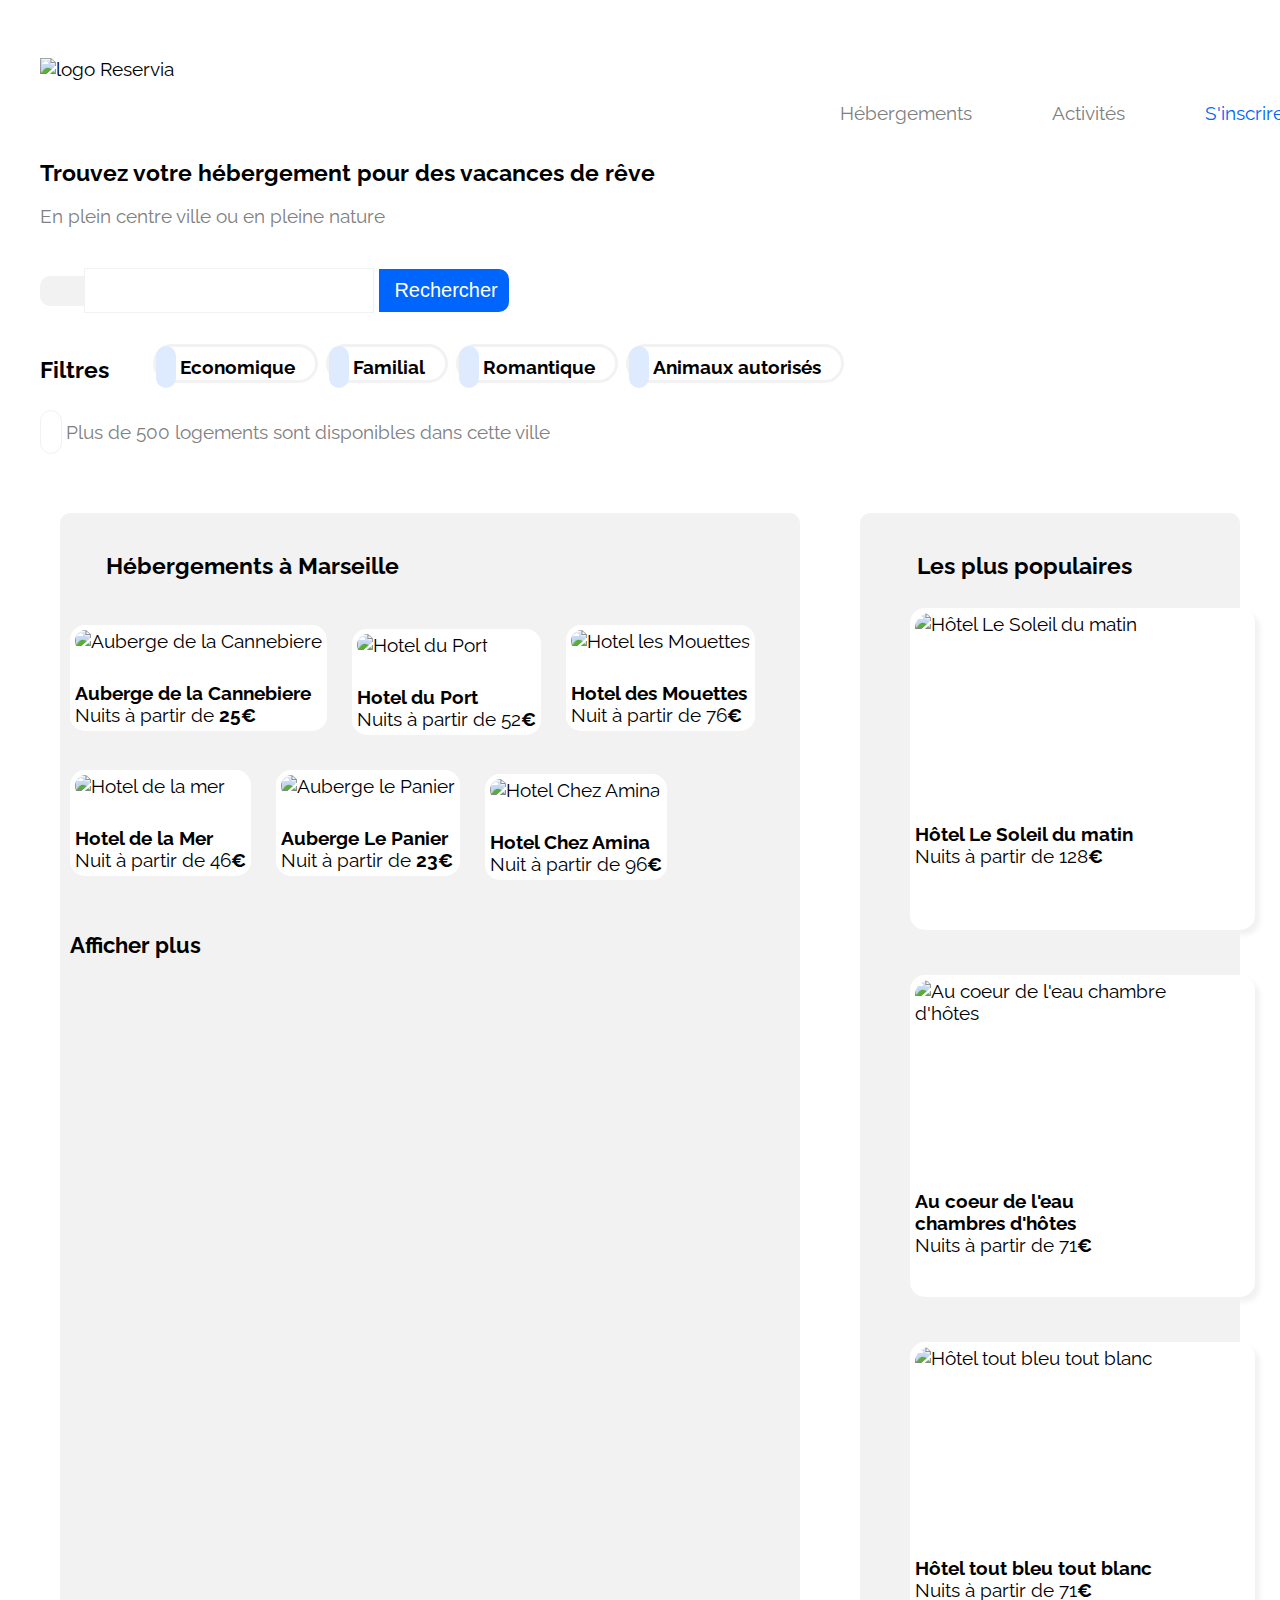
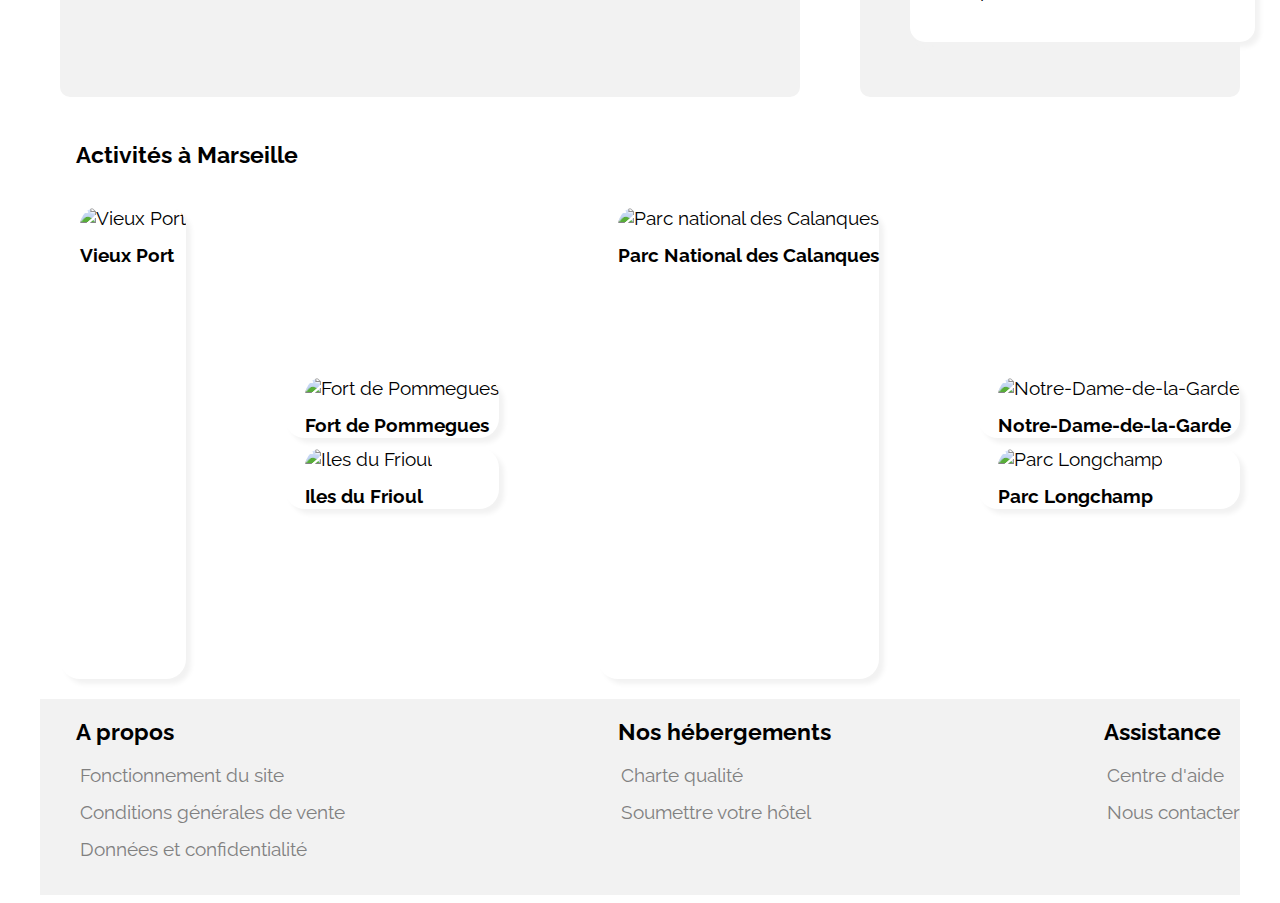
==== commit 772d5d94: "version adapted for Ipad" ====
--- a/index.html
+++ b/index.html
@@ -45,8 +45,8 @@
   <p><i class="fas fa-info"></i>Plus de 500 logements sont disponibles dans cette ville</p>
   </div></div>
       </header>
-<section class ="section_1">
-  <article><h2>Hébergements à Marseille</h2><br/>
+      <div class="section_1">
+<article><h2>Hébergements à Marseille</h2><br/>
         <a href="#"><img src="images/hebergements/4_small/aubergedelacannebiere.jpg" alt = "Auberge de la Cannebiere"><br/><span>Auberge de la Cannebiere</span><br/>
         Nuits à partir de <strong>25€</strong><br/><div class ="star"><i class="fas fa-star"></i><i class="fas fa-star"></i><i class="fas fa-star"></i><i class="fas fa-star"></i><div class="grey_star"><i class="fas fa-star"></i></div></div></a>
       <a href="#"><img src="images/hebergements/4_small/hotelduport.jpg" alt = "Hotel du Port"/><br/><span>Hotel du Port </span><br/>Nuits à partir de 52<strong>€</strong><br/><i class="fas fa-star"></i><i class="fas fa-star"></i><i class="fas fa-star"></i><i class="fas fa-star"></i><i class="fas fa-star"></i></a>
@@ -56,14 +56,14 @@
         <a href="#"><img src="images/hebergements/4_small/hotelchezamina.jpg" alt ="Hotel Chez Amina"/><br/><span>Hotel Chez Amina </span><br/>Nuit à partir de 96<strong>€</strong><br/><i class="fas fa-star"></i><i class="fas fa-star"></i><i class="fas fa-star"></i><i class="fas fa-star"></i><i class="fas fa-star"></i></a>
     <br/>
     <h3>Afficher plus</h3>
-          </article>
+</article>
           <aside>
             <h2> Les plus populaires <i class="fas fa-chart-line" style="color:black"></i><br/></h2>
               <a href="#"><img src="images/hebergements/4_small/hotellesoleildumatin.jpg" alt = "Hôtel Le Soleil du matin"><span> Hôtel Le Soleil du matin</span><br/>Nuits à partir de 128<strong>€</strong><br/><div class ="star"><i class="fas fa-star"></i><i class="fas fa-star"></i><i class="fas fa-star"></i><i class="fas fa-star"></i><i class="fas fa-star"></i></div></a>
               <a href="#"><img src="images/hebergements/4_small/coeurdeleau.jpg" alt = "Au coeur de l'eau chambre d'hôtes"><span>Au coeur de l'eau <br/>chambres d'hôtes </span><br/>Nuits à partir de 71<strong>€</strong><div class ="star"><i class="fas fa-star"></i><i class="fas fa-star"></i><i class="fas fa-star"></i><i class="fas fa-star"></i><div class="grey_star"><i class="fas fa-star"></i></div></div></a>
                 <a href="#"><img src="images/hebergements/4_small/hoteltoutbleuetblanc.jpg" alt = "Hôtel tout bleu tout blanc"><span>Hôtel tout bleu tout blanc </span><br/>Nuits à partir de 71<strong>€</strong><div class ="star"><i class="fas fa-star"></i><i class="fas fa-star"></i><i class="fas fa-star"></i><i class="fas fa-star"></i><div class="grey_star"><i class="fas fa-star"></i></div></div></a>
               </aside>
-            </section> 
+            </div>
             <h2>Activités à Marseille</h2>   
             <section class ="section_2"> 
             <a href="#"><div class ="grande_image"><img src= "images/activites/vieux_port.jpg" alt ="Vieux Port"><br/><span>Vieux Port</span></div></a>
@@ -74,7 +74,7 @@
             <div class="petite_image">
             <a href="#"><img src="images/activites/4_small/notredame.jpg" alt="Notre-Dame-de-la-Garde" ><br/><span>Notre-Dame-de-la-Garde</span></a>
             <a href="#"><img src="images/activites/4_small/longchamp.jpg" alt="Parc Longchamp"><br/><span>Parc Longchamp</span></a></div>
-           </section>
+            </section>
 <footer>
   <div class="a_propos">
     <h2>A propos</h2>
--- a/style.css
+++ b/style.css
@@ -1,20 +1,15 @@
 body {
   font-family: "Raleway", sans-serif;
-  font-size: 1.2em; max-width: 95%;
+  font-size: 1.2em; max-width: 100%;
 }
 #bloc_page {
-  max-width: 85%;
+  max-width: 95%;
   margin: auto;
   display: flex; 
   flex-direction: column;
   cursor: pointer;
 }
-/*regle responsive pour marges sur Ipad*/
-@media only screen and (min-device-width: 768px) and (max-device-width: 1024px) {
-
-body{max-width : 1024px;}
-#bloc_page{min-width:900px; position:justify;}
-}
+
 h1, h2 {
   font-size: 1.2em;
   text-align: justify;
@@ -52,7 +47,8 @@
   left:0px;
 }
 .navigation {
-  width: 40%; float:right;
+  width: 40%; 
+  float:right;
   display: flex;
   flex-direction: row;
 }
@@ -75,7 +71,7 @@
     border-color:#0065fc; background-color:white; color: #0065fc;
     padding-top: 30px;
     }
-
+    .subscribe a{ color:#0065fc;}
 .slogan {
   width:100%; height: 50%;
 }
@@ -97,7 +93,6 @@
 .navigation{width: 100%; }
 .navigation ul{flex-wrap: wrap-reverse;width: 100%;}
 .navigation a{padding-left: 0px; width: 100%; text-align: center;}
-.subscribe a{ color:#0065fc;}
 .subscribe {margin-left: 100%;}
 .navigation a:hover {
   border-bottom: solid; border-top:none;
@@ -185,8 +180,8 @@
 } /*fin du responsive sur le bouton*/
 
 .filtre {
-  display: flex; margin-left: 0px;
- flex-direction:row; padding-top:2%;
+display: flex; margin-left: 0px;
+flex-direction:row; padding-top:2%;
 align-items: flex-start; justify-content: stretch; 
 flex-wrap: wrap; 
 width: 100%; height: 20%;
@@ -265,8 +260,7 @@
   font-weight: bolder;
 }
 
-article
-{
+article{
   width: 60%; 
   display: flex; 
   position: relative; 
@@ -275,17 +269,15 @@
   align-items: center; 
   background-color: #f2f2f2;
    margin-bottom: 5px; padding-right: 10px; padding-left: 10px;
-  padding-top: 20px; border-radius: 10px; margin-right: 20px; margin-left:20px; 
-  display: inline-block;
-}
+  padding-top: 20px; border-radius: 10px; margin-right: 15px; margin-left:20px; 
+  display: inline-block;}
 
 article a {
   background-color: white; 
   padding-top: 5px; 
   display: flex; 
   justify-content: left; 
-  display: inline-block; 
-  flex-direction: column;
+  display: inline-block;
   padding-bottom: 5px;
   padding-right: 5px;
   padding-left: 5px; margin-right: 20px; margin-bottom: 30px; 
@@ -302,7 +294,7 @@
   margin-bottom: 30px;}
 
 aside
-{ width:40%; 
+{ width:30%; 
   display: flex; 
   flex-direction:column;
   display: inline-block;
@@ -311,7 +303,7 @@
   align-content: center;
   margin-bottom: 5px;
   padding-top: 20px; padding-left: 20px; padding-bottom: 20px;
-  border-radius: 10px; margin-left: 20px;}
+  border-radius: 10px; margin-left: 15px;}
 
 aside a
 {
@@ -321,8 +313,6 @@
   flex-direction: row;
   display: inline-block;
   padding-bottom: 0px; 
-  width: 70%; 
-  height: 25%;
   padding-right: 25px; 
   padding-left: 5px; 
   margin-left: 30px; 
@@ -334,15 +324,33 @@
   text-decoration: none; 
   color:black;}
 
-aside img {width: 200px; height: 95%; border-radius: 15px 0px 0px 15px; float: left; margin-right: 15px;}
-aside .star{ margin-top:30%;}
-
-/*responsive section_1 pour ipad */
+aside img {width: 300px; 
+  height: 210px; border-radius: 15px 0px 0px 15px; float: left; margin-right: 15px;}
+aside .star{ margin-top:20%; float: right;}
+
+/*responsive pour ipad */
 @media only screen and (min-device-width: 768px) and (max-device-width: 1024px) {
-
-  aside a {
-    width: auto;
-    height:auto;
+body{width: 90%;}
+#bloc_page{width:100%;}
+.head_bloc_1{width: 65%;}
+.logo{width: 50%;}
+.navigation ul{width: 40%;}
+.rechercher{margin-top:10%;}
+.filtre{justify-content: stretch;}
+.filtre ul{ width: auto; flex-wrap: wrap; padding-left:2px;}
+.section_1{margin-left: 0; width: 100%;}
+  article{ width: 60%; justify-content: space-around; display: inline-flex; flex-wrap: wrap; 
+    margin-right:0;padding-top:0;}
+  article a{width: 40%; height: 20%;}
+  article a img{height: 50%; width:100%;}
+aside{width: 40%;
+  height:auto; margin-right: 0; padding-left:0;}
+  .section_1 aside a {flex-direction: row; width: auto;
+   margin-left: 10%;margin-right: 10%;padding-bottom: 0;text-align: right; margin-bottom: 10%;
+}
+.section_1 aside img{height: 150px; width:50%;margin-right:0;}
+aside .star{ margin-top:10%; float: right;}
+.section_2 {flex-wrap: wrap; justify-content: space-evenly; width: 92%;}
 
 }
 /*responsive section_1 pour plus petites résolutions*/
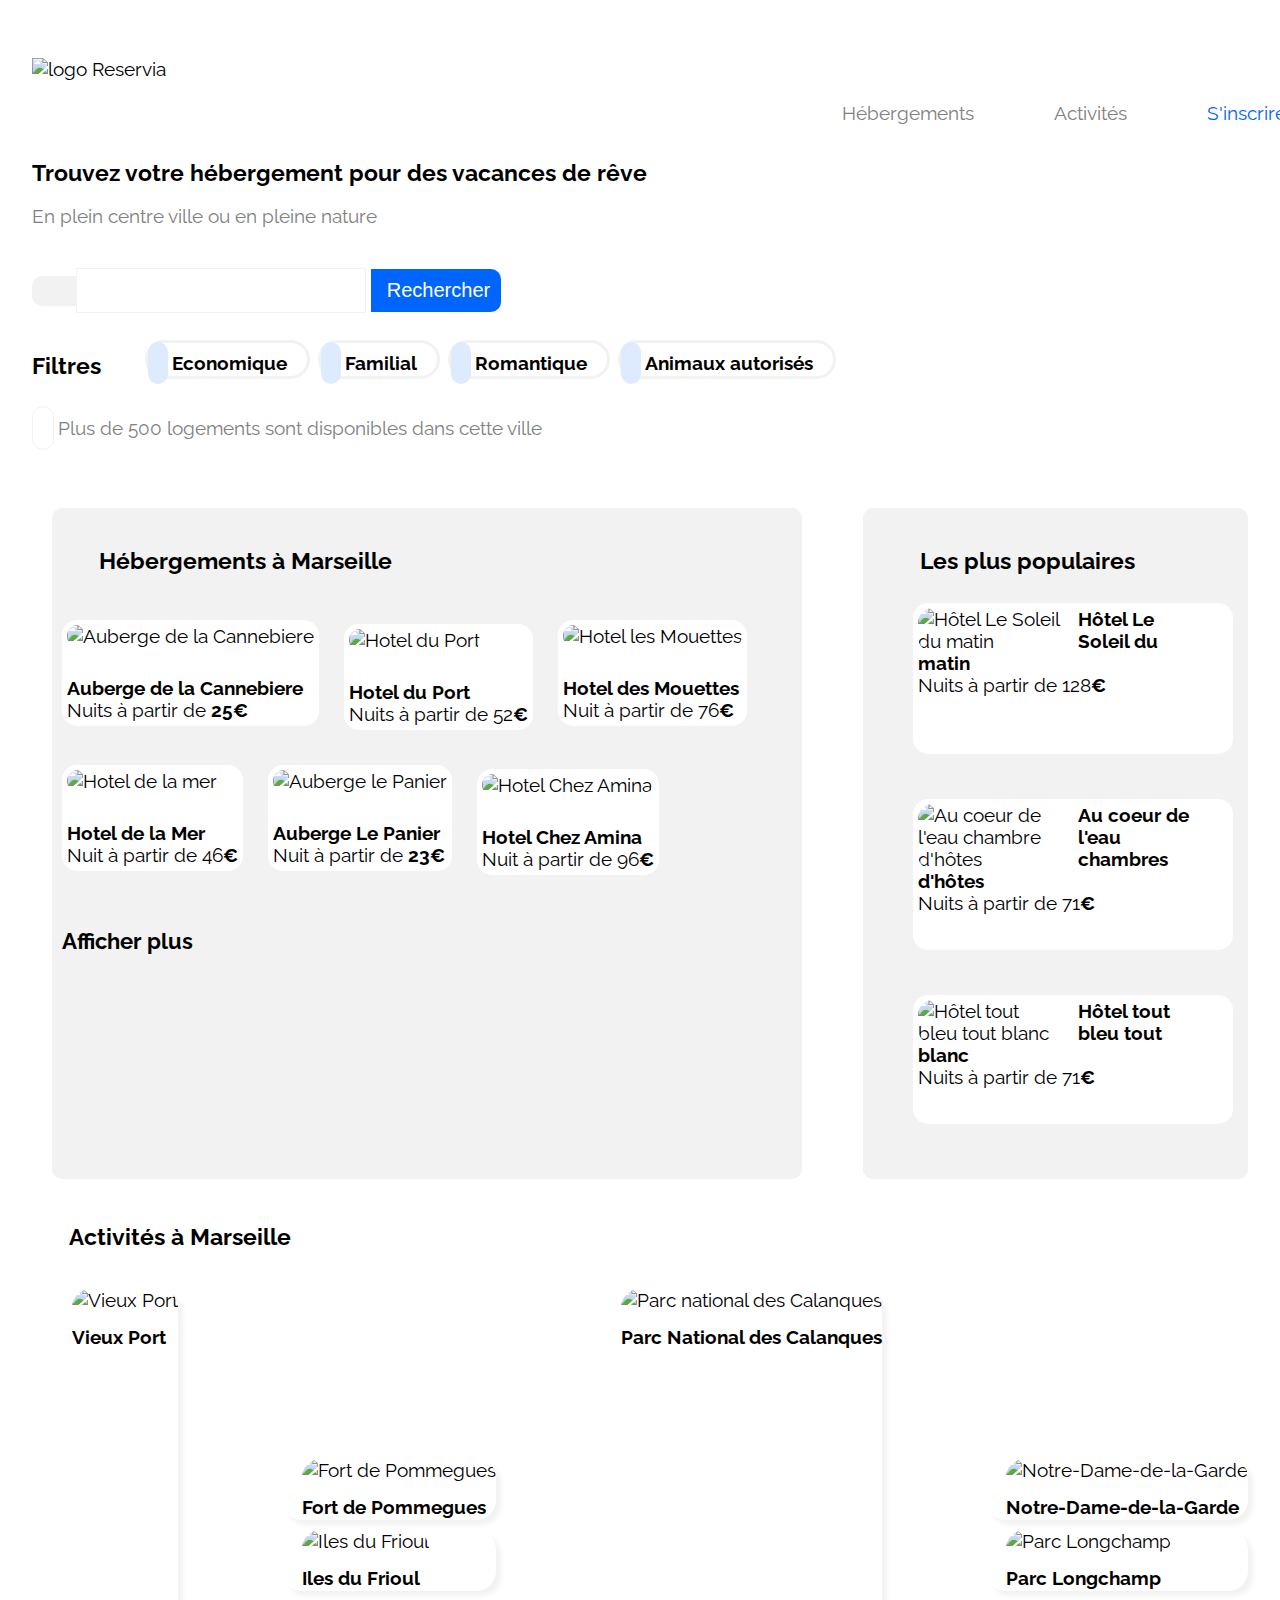
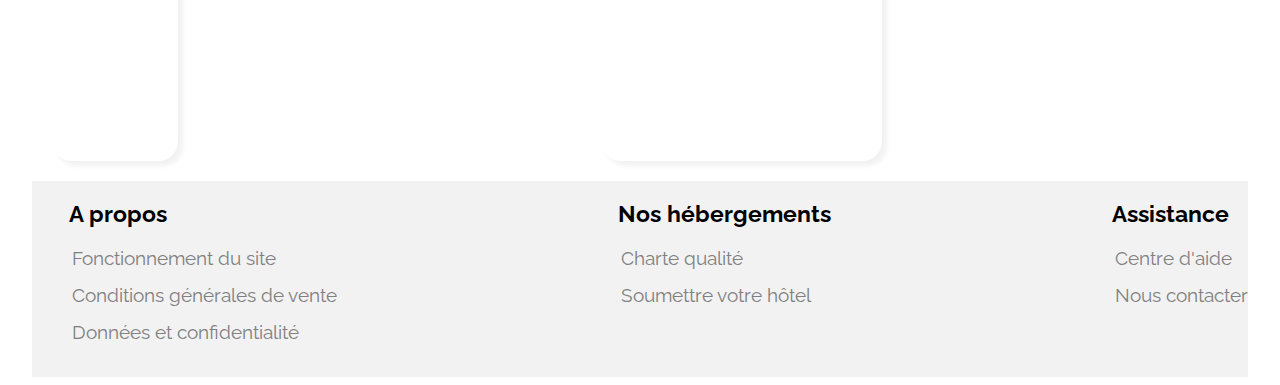
==== commit bf04a674: "version avec version desktop parfaite" ====
--- a/index.html
+++ b/index.html
@@ -11,7 +11,6 @@
   </head>
   <body>
     <!--Content goes here-->
-<div id="bloc_page">
     <header>
       <div class ="head_bloc_1"> <div class="logo">
         <img src="images/logo/Reservia@3x.png" alt="logo Reservia"/></div>
@@ -99,6 +98,5 @@
           </ul>
       </div>
       </footer>
-</div>
   </body>
 </html>
--- a/style.css
+++ b/style.css
@@ -1,15 +1,11 @@
 body {
   font-family: "Raleway", sans-serif;
-  font-size: 1.2em; max-width: 100%;
-}
-#bloc_page {
-  max-width: 95%;
-  margin: auto;
+  font-size: 1.2em; cursor: pointer;
   display: flex; 
   flex-direction: column;
-  cursor: pointer;
-}
-
+  margin-left: auto;
+  margin-right: auto;max-width: 95%;
+}
 h1, h2 {
   font-size: 1.2em;
   text-align: justify;
@@ -78,22 +74,25 @@
 
 /*responsive sur bloc_1 du header*/
 
-@media all and (max-width: 480px)
-{
+@media all and (max-width: 375px)
+{
+  header{margin-left: auto;
+    margin-right: auto;
+  width:90%;}
 .head_bloc_1 {
-  display:flex; flex-direction: row;
+  display:flex; flex-direction: row; float:right;
   height: 100%; justify-content: space-evenly;
 }
 .logo {
-  width: 70%;
+  width: 80%;
 }
 .logo img {
-  width: 120px; position:absolute; margin-left: 15%; margin-top: 15%;height: 70px;
+  width: 120px; position:absolute; margin-top: 20%;height: 70px; margin-right:2%;
 }
 .navigation{width: 100%; }
 .navigation ul{flex-wrap: wrap-reverse;width: 100%;}
 .navigation a{padding-left: 0px; width: 100%; text-align: center;}
-.subscribe {margin-left: 100%;}
+.subscribe {margin-left: 100%; padding-left: 100%;}
 .navigation a:hover {
   border-bottom: solid; border-top:none;
   border-width: 1px; 
@@ -116,7 +115,7 @@
 .head_bloc_2 {
   display:flex; 
   flex-direction: column;
-  width: 100%;
+  width: 80%;
   }
 .rechercher {
   display: flex; 
@@ -169,13 +168,13 @@
   color:white; 
   background-color:#0065fc;
   margin-right: 2px; 
-  margin-top:0px; 
-  margin-bottom: 2px ; 
+  margin-top:2px; 
+  margin-bottom: 5px ; 
   padding-top: 10px; padding-bottom: 10px;
   padding-right: 25px; 
   padding-left: 20px;
   border:5px; 
-  border-radius: 20px 20px 20px 20px;
+  border-radius: 10px 10px 10px 10px;
 }
 } /*fin du responsive sur le bouton*/
 
@@ -233,7 +232,7 @@
  .filtre {width: 100%; margin-left : 0px; margin-right: 0px;
   }
 
-  .filtre ul { display: flex; width: 80%; margin-left : 0px;
+  .filtre ul { display: flex; width: 90%; margin-left : 0px;
    flex-wrap: wrap; justify-content: space-between;
   }  
   .filtre li {margin-left: 0%;
@@ -324,15 +323,16 @@
   text-decoration: none; 
   color:black;}
 
-aside img {width: 300px; 
-  height: 210px; border-radius: 15px 0px 0px 15px; float: left; margin-right: 15px;}
+aside img {width: 50%; 
+  height: 100%; border-radius: 15px 0px 0px 15px; float: left; margin-right: 15px;}
 aside .star{ margin-top:20%; float: right;}
+aside h2 .fas{float:right;margin-bottom:10%;margin-right:10%;}
 
 /*responsive pour ipad */
 @media only screen and (min-device-width: 768px) and (max-device-width: 1024px) {
-body{width: 90%;}
-#bloc_page{width:100%;}
-.head_bloc_1{width: 65%;}
+body{width: 90%;margin-left:5%; margin-right:5%;}
+header{width:80%}
+.head_bloc_1{width: 100%;}
 .logo{width: 50%;}
 .navigation ul{width: 40%;}
 .rechercher{margin-top:10%;}
@@ -350,7 +350,7 @@
 }
 .section_1 aside img{height: 150px; width:50%;margin-right:0;}
 aside .star{ margin-top:10%; float: right;}
-.section_2 {flex-wrap: wrap; justify-content: space-evenly; width: 92%;}
+.section_2 {flex-wrap: wrap; justify-content: space-evenly; width: 100%;}
 
 }
 /*responsive section_1 pour plus petites résolutions*/
@@ -391,7 +391,6 @@
 aside img {
   border-radius:15px 0px 0px 15px;}
 
-aside h2 .fas{float: right; margin-bottom: 10px;}
 }
 
 /*fin du responsive section_1*/
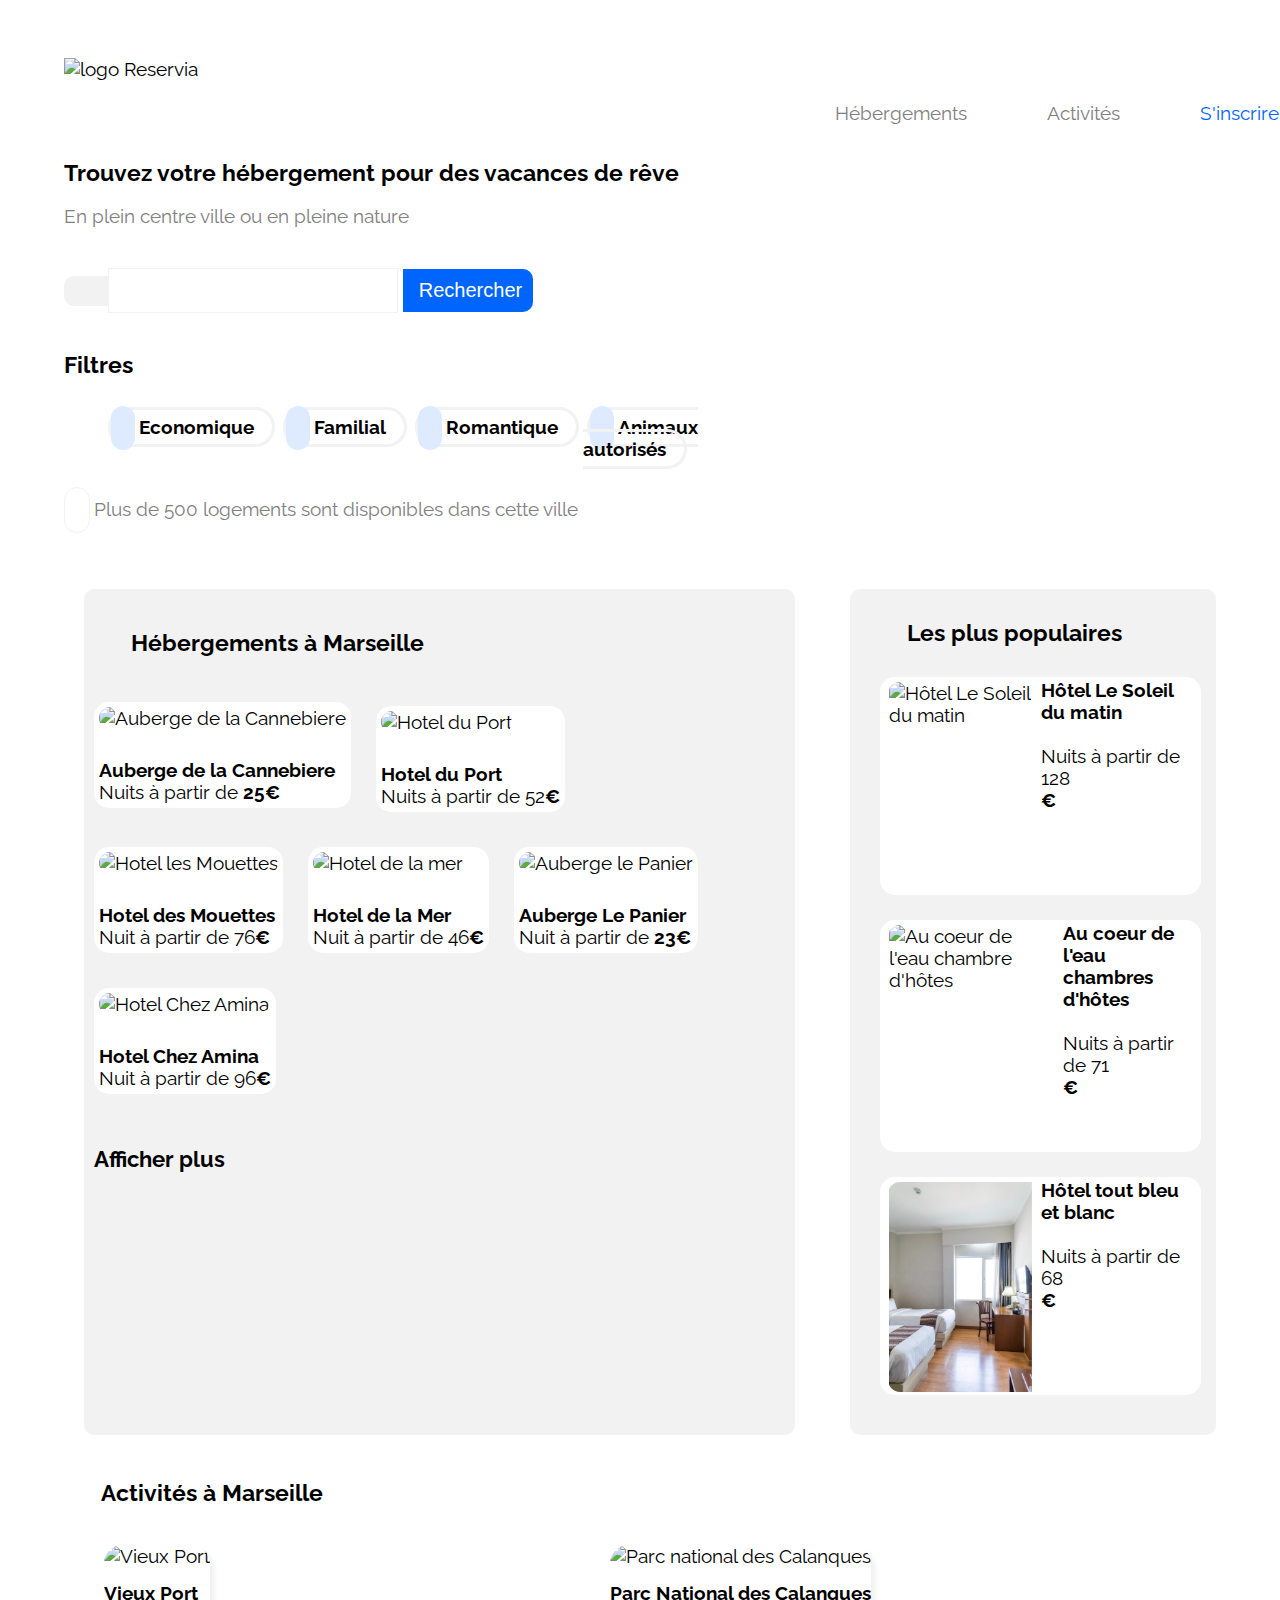
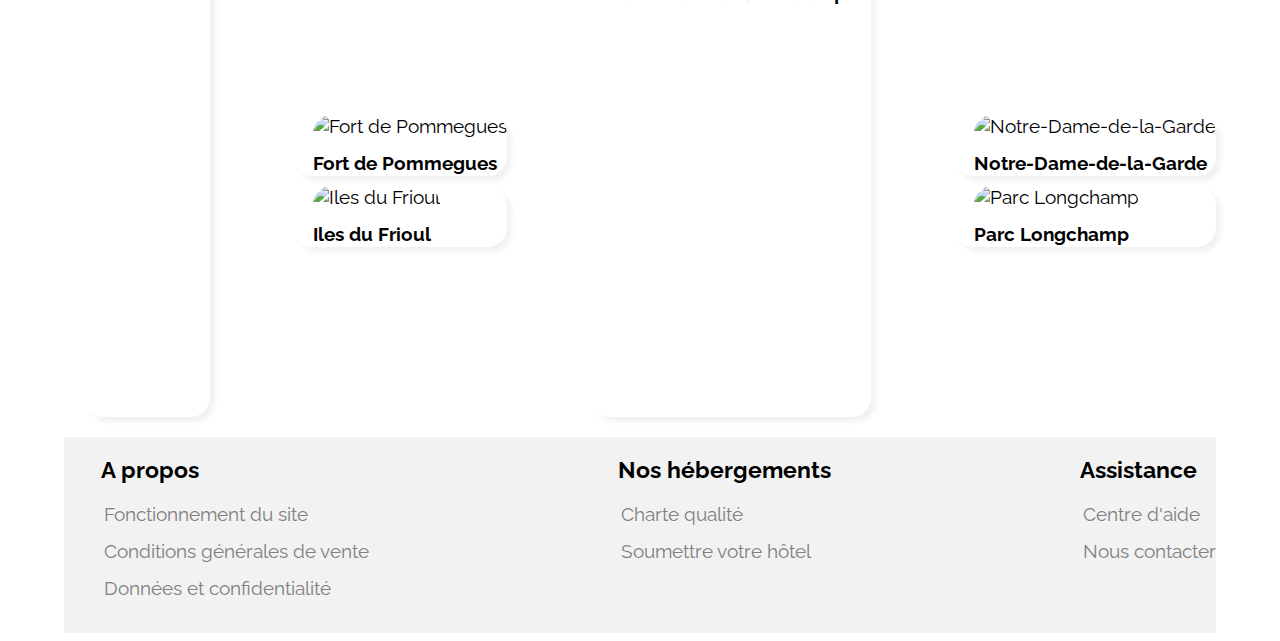
==== commit 8652a836: "lastversion_withissueonasidelastphoto" ====
--- a/index.html
+++ b/index.html
@@ -58,10 +58,9 @@
 </article>
           <aside>
             <h2> Les plus populaires <i class="fas fa-chart-line" style="color:black"></i><br/></h2>
-              <a href="#"><img src="images/hebergements/4_small/hotellesoleildumatin.jpg" alt = "Hôtel Le Soleil du matin"><span> Hôtel Le Soleil du matin</span><br/>Nuits à partir de 128<strong>€</strong><br/><div class ="star"><i class="fas fa-star"></i><i class="fas fa-star"></i><i class="fas fa-star"></i><i class="fas fa-star"></i><i class="fas fa-star"></i></div></a>
-              <a href="#"><img src="images/hebergements/4_small/coeurdeleau.jpg" alt = "Au coeur de l'eau chambre d'hôtes"><span>Au coeur de l'eau <br/>chambres d'hôtes </span><br/>Nuits à partir de 71<strong>€</strong><div class ="star"><i class="fas fa-star"></i><i class="fas fa-star"></i><i class="fas fa-star"></i><i class="fas fa-star"></i><div class="grey_star"><i class="fas fa-star"></i></div></div></a>
-                <a href="#"><img src="images/hebergements/4_small/hoteltoutbleuetblanc.jpg" alt = "Hôtel tout bleu tout blanc"><span>Hôtel tout bleu tout blanc </span><br/>Nuits à partir de 71<strong>€</strong><div class ="star"><i class="fas fa-star"></i><i class="fas fa-star"></i><i class="fas fa-star"></i><i class="fas fa-star"></i><div class="grey_star"><i class="fas fa-star"></i></div></div></a>
-              </aside>
+              <a href="#"><img src="images/hebergements/4_small/hotellesoleildumatin.jpg" alt = "Hôtel Le Soleil du matin"><div class="text_aside"><span> Hôtel Le Soleil du matin</span><br/>Nuits à partir de 128<strong>€</strong><div class ="star"><i class="fas fa-star"></i><i class="fas fa-star"></i><i class="fas fa-star"></i><i class="fas fa-star"></i><i class="fas fa-star"></i></div></div></a>
+              <a href="#"><img src="images/hebergements/4_small/coeurdeleau.jpg" alt = "Au coeur de l'eau chambre d'hôtes"><div class="text_aside"><span>Au coeur de l'eau <br/> chambres d'hôtes </span><br/>Nuits à partir de 71<strong>€</strong><div class ="star"><i class="fas fa-star"></i><i class="fas fa-star"></i><i class="fas fa-star"></i><i class="fas fa-star"></i><div class="grey_star"><i class="fas fa-star"></i></div></div></div></a>
+              <a href="#"><img src="images\hebergements\2_large\febrian-zakaria-M6S1WvfW68A-unsplash.jpg"alt = "Hotel tout bleu et blanc"><div class="text_aside"><span>Hôtel tout bleu et blanc</span><br/>Nuits à partir de 68<strong>€</strong><div class ="star"><i class="fas fa-star"></i><i class="fas fa-star"></i><i class="fas fa-star"></i><i class="fas fa-star"></i><div class="grey_star"><i class="fas fa-star"></i></div></div></div></a>
             </div>
             <h2>Activités à Marseille</h2>   
             <section class ="section_2"> 
--- a/style.css
+++ b/style.css
@@ -4,7 +4,8 @@
   display: flex; 
   flex-direction: column;
   margin-left: auto;
-  margin-right: auto;max-width: 95%;
+  margin-right: auto;
+  max-width: 90%;
 }
 h1, h2 {
   font-size: 1.2em;
@@ -48,6 +49,7 @@
   display: flex;
   flex-direction: row;
 }
+
 .navigation ul, .filtre ul {
     display: flex; justify-content: space-between;
     list-style-type: none; flex-direction: row;
@@ -74,25 +76,29 @@
 
 /*responsive sur bloc_1 du header*/
 
-@media all and (max-width: 375px)
-{
-  header{margin-left: auto;
-    margin-right: auto;
-  width:90%;}
-.head_bloc_1 {
-  display:flex; flex-direction: row; float:right;
-  height: 100%; justify-content: space-evenly;
-}
+@media all and (max-width: 480px)
+{
+header{width:95%;margin-left:5%;margin-right:5%;}
+  .head_bloc_1{height: 100%;padding-top: 0%;}
+
 .logo {
-  width: 80%;
+  width: 80%;position:relative;
 }
 .logo img {
-  width: 120px; position:absolute; margin-top: 20%;height: 70px; margin-right:2%;
-}
-.navigation{width: 100%; }
-.navigation ul{flex-wrap: wrap-reverse;width: 100%;}
-.navigation a{padding-left: 0px; width: 100%; text-align: center;}
-.subscribe {margin-left: 100%; padding-left: 100%;}
+  width: 50%; position:relative;margin-bottom: 5%;
+}
+.navigation {
+    width: 100%;
+    float:right; flex-wrap:wrap;
+    display: flex;
+    flex-direction: row;
+  }
+
+.navigation ul{flex-wrap:wrap-reverse;}
+.navigation li{position:relative;}
+.navigation ul .subscribe{width:100%; position:absolute; bottom:60px;left:300px;}
+.navigation ul .activites{width:50%; position:absolute;left:280px; bottom:0.5px; }
+.navigation ul .hebergements{position:absolute; width:50%; left:140px; bottom:0.5px;}
 .navigation a:hover {
   border-bottom: solid; border-top:none;
   border-width: 1px; 
@@ -100,14 +106,15 @@
   padding-bottom: 10px;
   }
 
+.head_bloc_2{height: 100%;margin-top:10%;}
+  
 .slogan {
 width: 100%; height: 90px; margin-bottom: 20px;}
 p{word-wrap: normal;}
-
-}
-@media all and (max-width: 320px){
-  .activites{margin-top: 50%;padding-bottom:0;}
-  .hebergements{margin-left: 70%;padding-top:0;}
+.filtre{width:100%;}
+.filtre ul{width:100%;padding:0;}
+.filtre a {width:50%;}
+
 }
 
 /* fin du responsive sur bloc_1*/
@@ -164,14 +171,14 @@
   display:none;
 }
 .rechercher form .fas{
-  display: flex; float: right; margin-top: 30px; margin-right: 100px;
+  display: flex; float: right; margin-top: 30px;
   color:white; 
   background-color:#0065fc;
-  margin-right: 2px; 
+  margin-right: 4px; 
   margin-top:2px; 
   margin-bottom: 5px ; 
   padding-top: 10px; padding-bottom: 10px;
-  padding-right: 25px; 
+  padding-right: 30px; 
   padding-left: 20px;
   border:5px; 
   border-radius: 10px 10px 10px 10px;
@@ -183,16 +190,16 @@
 flex-direction:row; padding-top:2%;
 align-items: flex-start; justify-content: stretch; 
 flex-wrap: wrap; 
-width: 100%; height: 20%;
+width: 80%; height: 20%;
 }
 .filtre ul{display: flex; flex-direction:row; justify-content: space-evenly; height: 10%;}
 .filtre h2{margin-left: 0;}
 
 .filtre a { 
-margin: 4px; width: 100%;
-padding-top:9px; 
-padding-bottom:2px; 
-padding-right: 20px; 
+margin: 4px; width: 100%; 
+padding-top:6px; 
+padding-bottom:6px; 
+padding-right: 18px; padding-left: 0px;
 border:3px solid grey;
 border-color:#f2f2f2; 
 border-radius: 20px 20px 20px 20px; 
@@ -204,10 +211,9 @@
 .filtre .fas {
   color:#0065fc; 
   background-color:#DEEBFF; 
- margin-right: 4px; 
- margin-top:0px; 
- margin-bottom: 2px ; 
- padding:10px; 
+ margin-top:0px; margin-right: 4px; margin-left:0px;
+ margin-bottom: 4px ; 
+ padding:12px; padding-top:10px;
  border:5px; 
  border-radius: 20px 20px 20px 20px;
 }
@@ -222,13 +228,12 @@
 .head_bloc_2
   { 
 float: none;
-height: max-content;}
+width:100%;}
 
 .rechercher {
-  width: 480px; height: 70px; justify-items: flex-start; margin-top:0px;
-}
-.zone_recherche{padding-left: 5px;}
-
+  width: 100%; height: 70px; justify-items: flex-start; margin-top:0px;
+}
+.zone_recherche{width:75%;}
  .filtre {width: 100%; margin-left : 0px; margin-right: 0px;
   }
 
@@ -256,7 +261,7 @@
   color:#0065fc;
 }
 span {
-  font-weight: bolder;
+  font-weight: bolder; width:100%;
 }
 
 article{
@@ -272,7 +277,7 @@
   display: inline-block;}
 
 article a {
-  background-color: white; 
+  background-color: white; position:relative;
   padding-top: 5px; 
   display: flex; 
   justify-content: left; 
@@ -296,59 +301,65 @@
 { width:30%; 
   display: flex; 
   flex-direction:column;
-  display: inline-block;
   background-color: #f2f2f2;
-  justify-content: space-between;
+  justify-content: stretch;
   align-content: center;
   margin-bottom: 5px;
-  padding-top: 20px; padding-left: 20px; padding-bottom: 20px;
+  padding-top: 10px; padding-left: 20px; padding-bottom: 20px;
   border-radius: 10px; margin-left: 15px;}
 
 aside a
 {
-  background-color: white; 
-  padding-top: 5px; 
+  background-color: white; position:relative;
+  padding-top: 2px; 
   display: flex;
   flex-direction: row;
-  display: inline-block;
+  width:90%;
   padding-bottom: 0px; 
-  padding-right: 25px; 
+  padding-right: 5px; 
   padding-left: 5px; 
-  margin-left: 30px; 
-  margin-right: 15px; 
-  margin-bottom: 35px; 
-  margin-top: 10px;
+  margin-left:10px; 
+  margin-bottom: 20px; 
+  margin-top: 5px;
   border-radius: 15px;
   border:1px none grey; box-shadow: 5px 5px 5px #f2f2f2;
   text-decoration: none; 
   color:black;}
-
-aside img {width: 50%; 
-  height: 100%; border-radius: 15px 0px 0px 15px; float: left; margin-right: 15px;}
-aside .star{ margin-top:20%; float: right;}
+  .text_aside{display:flex;flex-direction: column; float:right;}
+
+aside img {width: 200px; margin-right: 2%; padding:1%;
+  height: 210px; border-radius: 15px 0px 0px 15px; float: left;}
+
 aside h2 .fas{float:right;margin-bottom:10%;margin-right:10%;}
+aside .star{ margin-top:40%; float: bottom;}
+h2{width: 100%;}
 
 /*responsive pour ipad */
-@media only screen and (min-device-width: 768px) and (max-device-width: 1024px) {
-body{width: 90%;margin-left:5%; margin-right:5%;}
-header{width:80%}
+@media only screen and (min-device-width: 480px) and (max-device-width: 1024px) {
+body{width: 90%;margin-left:0%; margin-right:0%;}
+header{width:80%;margin-left:5%; margin-right:5%;}
 .head_bloc_1{width: 100%;}
+.head_bloc_2{width: 100%;}
 .logo{width: 50%;}
+.navigation {margin-right: 10%;}
 .navigation ul{width: 40%;}
 .rechercher{margin-top:10%;}
 .filtre{justify-content: stretch;}
 .filtre ul{ width: auto; flex-wrap: wrap; padding-left:2px;}
 .section_1{margin-left: 0; width: 100%;}
+
   article{ width: 60%; justify-content: space-around; display: inline-flex; flex-wrap: wrap; 
-    margin-right:0;padding-top:0;}
-  article a{width: 40%; height: 20%;}
-  article a img{height: 50%; width:100%;}
-aside{width: 40%;
+    margin-right:0;padding-top:0;padding-left:5%;}
+  
+aside{width: 45%;padding-right:25%; padding-top:2px;
   height:auto; margin-right: 0; padding-left:0;}
-  .section_1 aside a {flex-direction: row; width: auto;
-   margin-left: 10%;margin-right: 10%;padding-bottom: 0;text-align: right; margin-bottom: 10%;
-}
-.section_1 aside img{height: 150px; width:50%;margin-right:0;}
+ 
+  .section_1 aside a { width: 250px; display:flex;flex-direction: row;
+  padding-bottom: 0;text-align: right; margin-bottom: 10%;padding-right: 50%; 
+}
+.section_1 aside img{width: 200px; margin-right: 2%;
+ height: 200px;float:left;}
+.section_1 .tout_bleu{width:240px;}
 aside .star{ margin-top:10%; float: right;}
 .section_2 {flex-wrap: wrap; justify-content: space-evenly; width: 100%;}
 
@@ -362,12 +373,12 @@
   width: 100%; 
 }
 article {
-  width: 400px; margin-left:20%; margin-right: 0%;
+  width: 80%; margin-left:20%; margin-right: 20%;
   flex-direction: column; 
   align-items: center; background:none;
 }
 article a, .section_2 a
-{ border-width: 10px 10px 5px 0; border-radius: 20px; width: 460px;
+{ border-width: 10px 10px 5px 0; border-radius: 20px; width: 430px;
   padding-top: 0px;
   padding-bottom: 15px;
   padding-right: 0px; margin-bottom: 15px; 
@@ -382,16 +393,31 @@
     }
 
 aside {
-  width: 400px; 
-  align-items: center; padding-right: 80px; margin-left: 50%; padding-left: 0px;
+  width: 90%; margin-left:50%; margin-right: 20%;
+  align-items: center; padding-left: 0px;padding-right: 25%;
 }
 aside a{
-  text-align: left; margin-left: 10%; justify-content: space-around; width:95%; height: 40%;
-}
+  text-align: left; margin-left: 30%; margin-right: 5%; justify-content: space-around; width:95%; height: 40%;
+  padding-right: 20%;
+}
+.section_1 aside img{width: 150px;
+  height: 200px;}
+aside .star{ margin-top:45px;}
 aside img {
   border-radius:15px 0px 0px 15px;}
 
 }
+@media all and (max-width: 420px)
+{.zone_recherche{width:65%;}
+.slogan{margin-bottom:0;}
+article{padding-left:0;margin-left:10%;}
+article a {width:340px;}
+aside .star{ margin-top:20px;}
+    .section_2{
+max-width:420px;
+  align-content:left;}
+  .section_2 a, .grande_image{width:340px; padding-right:0; margin-right: 0;}
+  .section_2 a img{width:340px; height:80%;}}
 
 /*fin du responsive section_1*/
 
@@ -439,7 +465,8 @@
   align-items: center; 
   width: 480px;
 }
-.section_2 a {width: 480px; height: 321px; justify-content: space-between; padding-left:0px;  margin-bottom: 20px;}
+.section_2 a {width: 450px; height: 321px; justify-content: space-between; 
+  padding-left:0px;  margin-bottom: 20px;}
 .section_2 img, .grande_image img {height: 210px; width: 95%;}
 .section_2 span {padding-left: 30px;}
 .grande_image{
@@ -470,7 +497,7 @@
 {
 footer{
   flex-direction: column; width: 100%;
-  text-align: left; padding-right: 45%; margin-left: 10px;
+  text-align: left; padding-right: 50%;
 }
 }
 /*fin du responsive footer*/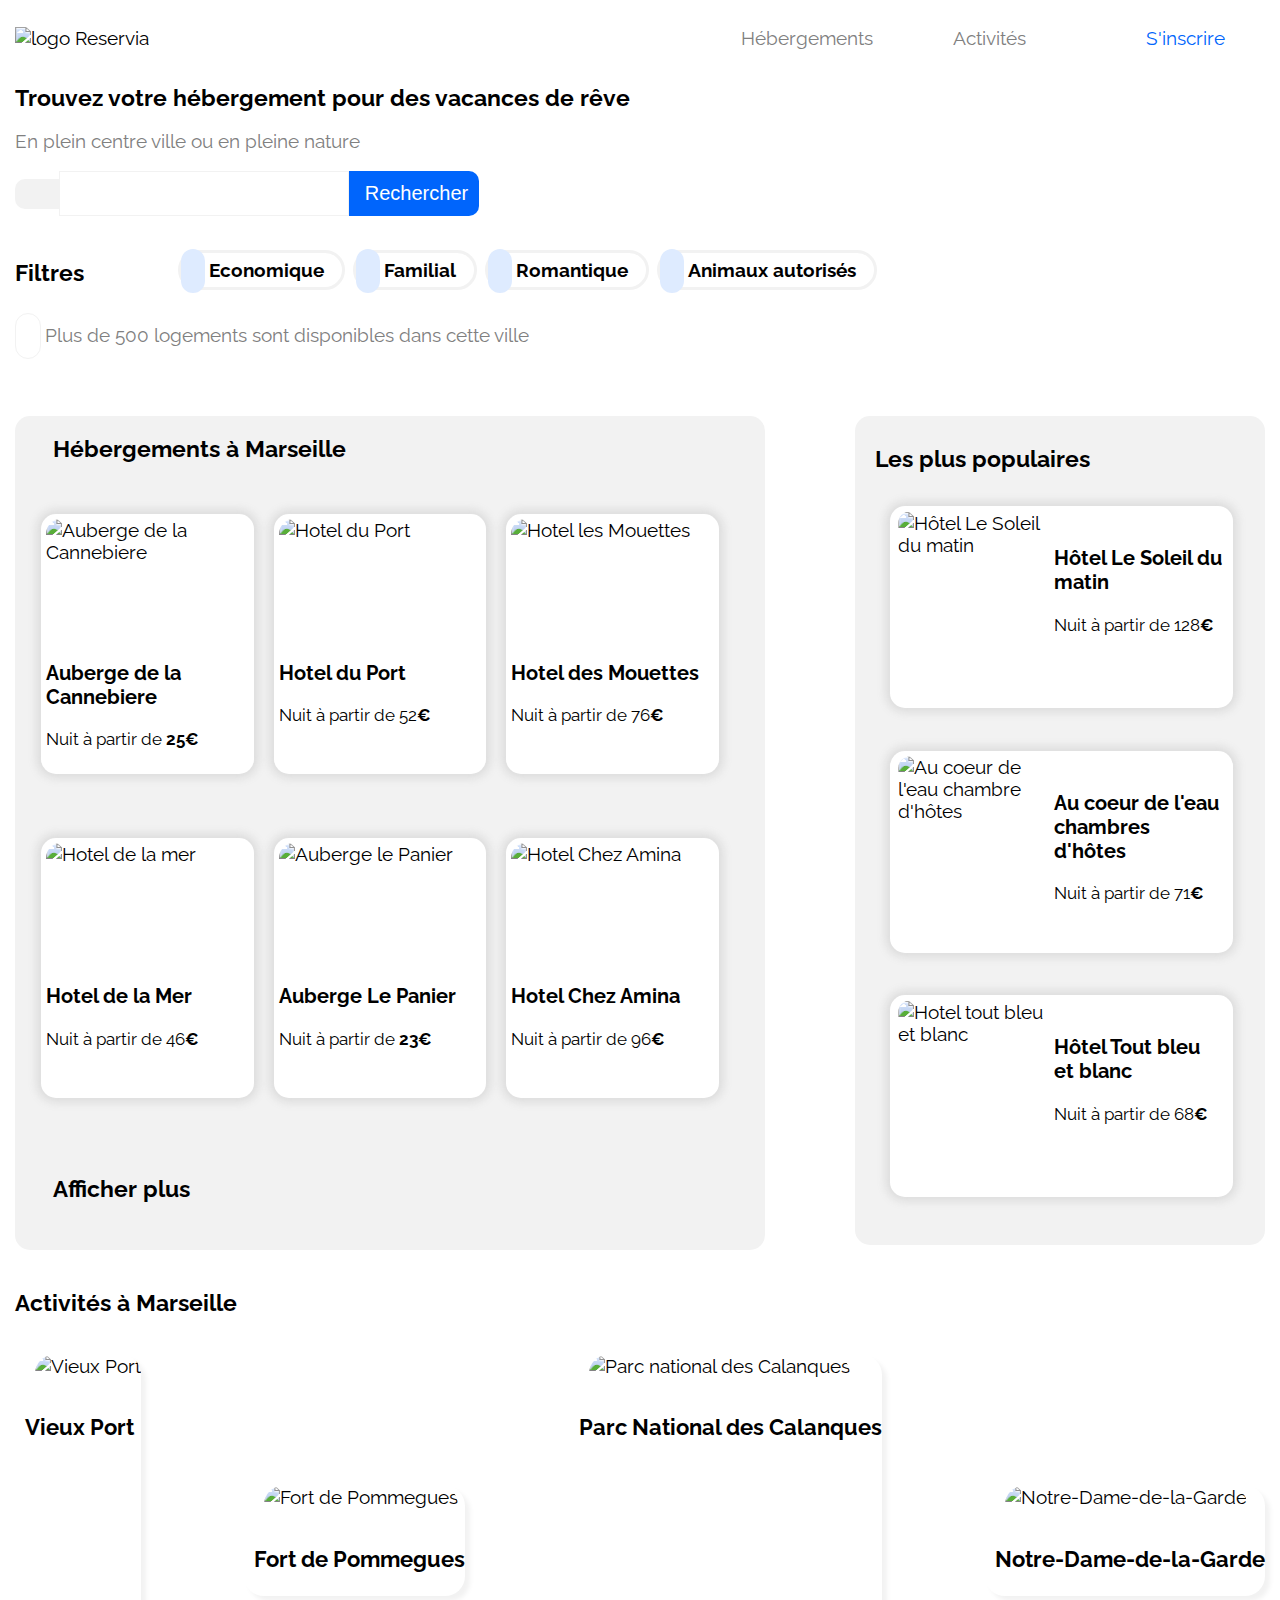
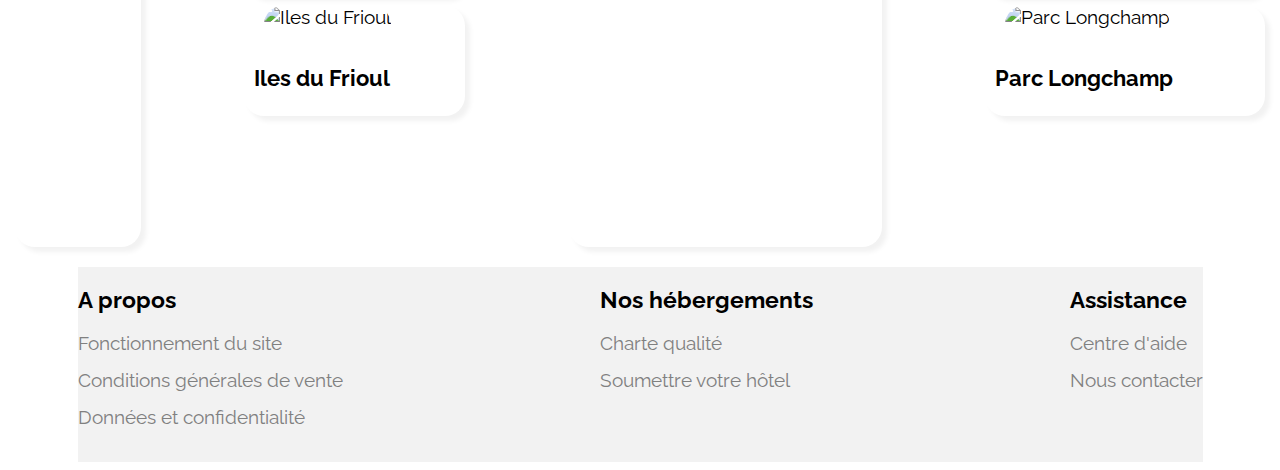
==== commit 3c595ccc: "last version_margin to be reviewed" ====
--- a/index.html
+++ b/index.html
@@ -14,16 +14,18 @@
     <header>
       <div class ="head_bloc_1"> <div class="logo">
         <img src="images/logo/Reservia@3x.png" alt="logo Reservia"/></div>
-    <div class="navigation">
-      <nav>
+<div class="navigation">
+        <nav class="nav_1">
         <ul>
-          <li><div class="hebergements"><a href="#herbergements">Hébergements</a></div></li>
-          <li><div class="activites"><a href="#activités">Activités</a></div></li>
-            <li><div class="subscribe"><a href="#">S'inscrire</a></div></li>
-        </ul>
-      </nav></div><div class ="slogan">
+          <li class="hebergements"><a href="#hebergements">Hébergements</a></li>
+          <li class="activites"><a href="#activités">Activités</a></li></ul></nav>
+          <nav class="nav_2">
+        <ul>
+            <li class="subscribe"><a href="#">S'inscrire</a></li></ul>
+          </nav></div></div>
+        <div class ="slogan">
       <h1>Trouvez votre hébergement pour des vacances de rêve </h1>
-      <p>En plein centre ville ou en pleine nature<p></div></div>
+      <p>En plein centre ville ou en pleine nature<p></div>
            <div class="head_bloc_2">
       <div class ="rechercher">
       <i class="fas fa-map-marker-alt"></i> 
@@ -43,36 +45,35 @@
   <br/>
   <p><i class="fas fa-info"></i>Plus de 500 logements sont disponibles dans cette ville</p>
   </div></div>
-      </header>
+      </header><main>
       <div class="section_1">
 <article><h2>Hébergements à Marseille</h2><br/>
-        <a href="#"><img src="images/hebergements/4_small/aubergedelacannebiere.jpg" alt = "Auberge de la Cannebiere"><br/><span>Auberge de la Cannebiere</span><br/>
-        Nuits à partir de <strong>25€</strong><br/><div class ="star"><i class="fas fa-star"></i><i class="fas fa-star"></i><i class="fas fa-star"></i><i class="fas fa-star"></i><div class="grey_star"><i class="fas fa-star"></i></div></div></a>
-      <a href="#"><img src="images/hebergements/4_small/hotelduport.jpg" alt = "Hotel du Port"/><br/><span>Hotel du Port </span><br/>Nuits à partir de 52<strong>€</strong><br/><i class="fas fa-star"></i><i class="fas fa-star"></i><i class="fas fa-star"></i><i class="fas fa-star"></i><i class="fas fa-star"></i></a>
-      <a href="#"><img src="images/hebergements/4_small/hotellesmouettes.jpg" alt = "Hotel les Mouettes"/><br/><span>Hotel des Mouettes </span><br/>Nuit à partir de 76<strong>€</strong><br/><div class ="star"><i class="fas fa-star"></i><i class="fas fa-star"></i><i class="fas fa-star"></i><i class="fas fa-star"></i><div class="grey_star"><i class="fas fa-star"></i></div></div></a>
-        <a href="#"><img src="images/hebergements/4_small/hoteldelamer.jpg" alt = "Hotel de la mer"/><br/><span>Hotel de la Mer </span><br/>Nuit à partir de 46<strong>€</strong><br/><div class ="star"><i class="fas fa-star"></i><i class="fas fa-star"></i><i class="fas fa-star"></i><div class="grey_star"><i class="fas fa-star"></i></div><div class="grey_star"><i class="fas fa-star"></i></div></div></a>
-        <a href="#"><img src="images/hebergements/4_small/aubergelepanier.jpg" alt ="Auberge le Panier"/><br/><span>Auberge Le Panier </span><br/>Nuit à partir de <strong>23€</strong><br><div class ="star"><i class="fas fa-star"></i><i class="fas fa-star"></i><i class="fas fa-star"></i><i class="fas fa-star"></i><div class="grey_star"><i class="fas fa-star"></i></div></div></a>
-        <a href="#"><img src="images/hebergements/4_small/hotelchezamina.jpg" alt ="Hotel Chez Amina"/><br/><span>Hotel Chez Amina </span><br/>Nuit à partir de 96<strong>€</strong><br/><i class="fas fa-star"></i><i class="fas fa-star"></i><i class="fas fa-star"></i><i class="fas fa-star"></i><i class="fas fa-star"></i></a>
+        <a href="#"><img src="images/hebergements/4_small/aubergedelacannebiere.jpg" alt = "Auberge de la Cannebiere"><span><h3>Auberge de la Cannebiere </h3><h4>Nuit à partir de <strong>25€</strong></h4><div class ="star"><i class="fas fa-star"></i><i class="fas fa-star"></i><i class="fas fa-star"></i><i class="fas fa-star"></i><div class="grey_star"><i class="fas fa-star"></i></div></div></span></a>
+      <a href="#"><img src="images/hebergements/4_small/hotelduport.jpg" alt = "Hotel du Port"><span><h3>Hotel du Port </h3><h4>Nuit à partir de 52<strong>€</strong></h4><div class ="star"><i class="fas fa-star"></i><i class="fas fa-star"></i><i class="fas fa-star"></i><i class="fas fa-star"></i><i class="fas fa-star"></i></div></span></a>
+      <a href="#"><img src="images/hebergements/4_small/hotellesmouettes.jpg" alt = "Hotel les Mouettes"/><span><h3>Hotel des Mouettes </h3><h4>Nuit à partir de 76<strong>€</strong></h4><div class ="star"><i class="fas fa-star"></i><i class="fas fa-star"></i><i class="fas fa-star"></i><i class="fas fa-star"></i><div class="grey_star"><i class="fas fa-star"></i></div></div></span></a>
+        <a href="#"><img src="images/hebergements/4_small/hoteldelamer.jpg" alt = "Hotel de la mer"/><span><h3>Hotel de la Mer </h3><h4>Nuit à partir de 46<strong>€</strong></h4><div class ="star"><i class="fas fa-star"></i><i class="fas fa-star"></i><i class="fas fa-star"></i><div class="grey_star"><i class="fas fa-star"></i></div><div class="grey_star"><i class="fas fa-star"></i></div></div></span></a>
+        <a href="#"><img src="images/hebergements/4_small/aubergelepanier.jpg" alt ="Auberge le Panier"/><span><h3>Auberge Le Panier </h3><h4>Nuit à partir de <strong>23€</strong></h4><div class ="star"><i class="fas fa-star"></i><i class="fas fa-star"></i><i class="fas fa-star"></i><i class="fas fa-star"></i><div class="grey_star"><i class="fas fa-star"></i></div></div></span></a>
+        <a href="#"><img src="images/hebergements/4_small/hotelchezamina.jpg" alt ="Hotel Chez Amina"/><span><h3>Hotel Chez Amina</h3><h4>Nuit à partir de 96<strong>€</strong></h4><div class="star"><i class="fas fa-star"></i><i class="fas fa-star"></i><i class="fas fa-star"></i><i class="fas fa-star"></i><i class="fas fa-star"></i></div></span></a>
     <br/>
-    <h3>Afficher plus</h3>
+    <h2>Afficher plus</h2>
 </article>
           <aside>
             <h2> Les plus populaires <i class="fas fa-chart-line" style="color:black"></i><br/></h2>
-              <a href="#"><img src="images/hebergements/4_small/hotellesoleildumatin.jpg" alt = "Hôtel Le Soleil du matin"><div class="text_aside"><span> Hôtel Le Soleil du matin</span><br/>Nuits à partir de 128<strong>€</strong><div class ="star"><i class="fas fa-star"></i><i class="fas fa-star"></i><i class="fas fa-star"></i><i class="fas fa-star"></i><i class="fas fa-star"></i></div></div></a>
-              <a href="#"><img src="images/hebergements/4_small/coeurdeleau.jpg" alt = "Au coeur de l'eau chambre d'hôtes"><div class="text_aside"><span>Au coeur de l'eau <br/> chambres d'hôtes </span><br/>Nuits à partir de 71<strong>€</strong><div class ="star"><i class="fas fa-star"></i><i class="fas fa-star"></i><i class="fas fa-star"></i><i class="fas fa-star"></i><div class="grey_star"><i class="fas fa-star"></i></div></div></div></a>
-              <a href="#"><img src="images\hebergements\2_large\febrian-zakaria-M6S1WvfW68A-unsplash.jpg"alt = "Hotel tout bleu et blanc"><div class="text_aside"><span>Hôtel tout bleu et blanc</span><br/>Nuits à partir de 68<strong>€</strong><div class ="star"><i class="fas fa-star"></i><i class="fas fa-star"></i><i class="fas fa-star"></i><i class="fas fa-star"></i><div class="grey_star"><i class="fas fa-star"></i></div></div></div></a>
-            </div>
-            <h2>Activités à Marseille</h2>   
+              <a href="#"><img src="images/hebergements/4_small/hotellesoleildumatin.jpg" alt = "Hôtel Le Soleil du matin"><div class="text_aside"><span><h3>Hôtel Le Soleil du matin</h3><h4>Nuit à partir de 128<strong>€</strong></h4></span><div class ="star"><i class="fas fa-star"></i><i class="fas fa-star"></i><i class="fas fa-star"></i><i class="fas fa-star"></i><i class="fas fa-star"></i></div></div></a>
+              <a href="#"><img src="images/hebergements/4_small/coeurdeleau.jpg" alt = "Au coeur de l'eau chambre d'hôtes"><div class="text_aside"><span><h3>Au coeur de l'eau chambres d'hôtes</h3><h4>Nuit à partir de 71<strong>€</strong></h4></span><div class ="star"><i class="fas fa-star"></i><i class="fas fa-star"></i><i class="fas fa-star"></i><i class="fas fa-star"></i><div class="grey_star"><i class="fas fa-star"></i></div></div></div></a>
+              <a class="tout_bleu" href="#"><img src="images/hebergements/4_small/hoteltoutbleuetblanc.jpg " alt = "Hotel tout bleu et blanc"><div class="text_aside"><span><h3>Hôtel Tout bleu et blanc</h3><h4>Nuit à partir de 68<strong>€</strong></h4></span><div class ="star"><i class="fas fa-star"></i><i class="fas fa-star"></i><i class="fas fa-star"></i><i class="fas fa-star"></i><div class="grey_star"><i class="fas fa-star"></i></div></div></div></a>
+            </aside></div>
+            <div class="title"><h2>Activités à Marseille</h2></div>
             <section class ="section_2"> 
-            <a href="#"><div class ="grande_image"><img src= "images/activites/vieux_port.jpg" alt ="Vieux Port"><br/><span>Vieux Port</span></div></a>
+            <a href="#"><div class ="grande_image"><img src= "images/activites/vieux_port.jpg" alt ="Vieux Port"><h3>Vieux Port</h3></div></a>
             <div class="petite_image">
-            <a href="#"><img src="images/activites/4_small/pommegues.jpg" alt="Fort de Pommegues"><br/><span>Fort de Pommegues</span></a>
-            <a href="#"><img src="images/activites/4_small/frioul.jpg" alt="Iles du Frioul"><br/><span>Iles du Frioul</span></a></div>
-            <a href="#"><div class ="grande_image"><img src= "images/activites/3_medium/calanques.jpg" alt ="Parc national des Calanques"><br/><span>Parc National des Calanques</span></div></a>
+            <a href="#"><img src="images/activites/4_small/pommegues.jpg" alt="Fort de Pommegues"><h3>Fort de Pommegues</h3></a>
+            <a href="#"><img src="images/activites/4_small/frioul.jpg" alt="Iles du Frioul"><h3>Iles du Frioul</h3></a></div>
+            <a href="#"><div class ="grande_image"><img src= "images/activites/3_medium/calanques.jpg" alt ="Parc national des Calanques"><h3>Parc National des Calanques</h3></div></a>
             <div class="petite_image">
-            <a href="#"><img src="images/activites/4_small/notredame.jpg" alt="Notre-Dame-de-la-Garde" ><br/><span>Notre-Dame-de-la-Garde</span></a>
-            <a href="#"><img src="images/activites/4_small/longchamp.jpg" alt="Parc Longchamp"><br/><span>Parc Longchamp</span></a></div>
-            </section>
+            <a href="#"><img src="images/activites/4_small/notredame.jpg" alt="Notre-Dame-de-la-Garde" ><h3>Notre-Dame-de-la-Garde</h3></a>
+            <a href="#"><img src="images/activites/4_small/longchamp.jpg" alt="Parc Longchamp"><h3>Parc Longchamp</h3></a></div>
+            </section></main>
 <footer>
   <div class="a_propos">
     <h2>A propos</h2>
@@ -99,3 +100,4 @@
       </footer>
   </body>
 </html>
+
--- a/style.css
+++ b/style.css
@@ -1,69 +1,57 @@
 body {
   font-family: "Raleway", sans-serif;
   font-size: 1.2em; cursor: pointer;
-  display: flex; 
+  display: flex; justify-content: stretch;
   flex-direction: column;
-  margin-left: auto;
-  margin-right: auto;
-  max-width: 90%;
+  flex-basis: 90%;
+  margin-left: 15px;margin-right:15px;
 }
 h1, h2 {
   font-size: 1.2em;
   text-align: justify;
 }
 
-h2 {
-   margin-left: 1.6em;}
+h2 {width: 100%;}
 
 p {
   font-family:"Raleway", sans-serif; 
   font-size: 1em; color:grey;
   text-align: left;
 }
-header {
+header, main, footer {
+  display: flex; flex-shrink: 1;
+  flex-direction: column; justify-content: stretch;
+  max-width:1440px; margin: 0px auto;
+}
+header{flex-basis: 100%;}
+.head_bloc_1 {
   display: flex;
-  flex-direction: column;
-}
-
-.head_bloc_1 {
-  display: flex; 
-  width: 100%; 
-  height: 120px; 
-  flex-direction: row; flex-wrap: wrap;
-  justify-content: space-between; 
-  margin-bottom: 50px;
-  padding-top: 50px; 
+  width: 100%;
+  flex-direction: row; justify-content: space-between;flex-wrap: wrap;
+  align-items: center;
 }
 .logo {
-  width:60%
+  width:40%;flex-shrink: 1;
 }
 .logo img {
   width: 140px;
   height: 100px; 
-  top:0px;
-  left:0px;
-}
-.navigation {
-  width: 40%; 
-  float:right;
-  display: flex;
-  flex-direction: row;
-}
-
-.navigation ul, .filtre ul {
-    display: flex; justify-content: space-between;
+}
+.navigation{width:60%; display: flex;flex-direction:row; justify-content: flex-end;}
+
+.nav_1 ul, .nav_2 ul,.filtre ul {
+    display: flex;
     list-style-type: none; flex-direction: row;
-    color: grey; 
+    color: grey;
      }
   
-    .navigation a , .filtre a {
-    color: grey; text-decoration: none;
-    justify-content: space-between; padding-top: 25px;
+     .nav_1 a, .nav_2 a , .filtre a {
+    color: grey; text-decoration: none;padding-left: 0;
     
   }
-  .navigation a{ float: right; padding-left: 40px; padding-right: 40px; text-align: right;}
-
-  .navigation a:hover {
+  .nav_1 a, .nav_2 a{ padding-left: 40px; padding-right: 40px; text-align: right;}
+
+  .nav_1 a:hover, .nav_2 a:hover {
     border-top: solid; 
     border-width: 1px; 
     border-color:#0065fc; background-color:white; color: #0065fc;
@@ -71,66 +59,20 @@
     }
     .subscribe a{ color:#0065fc;}
 .slogan {
-  width:100%; height: 50%;
-}
-
-/*responsive sur bloc_1 du header*/
-
-@media all and (max-width: 480px)
-{
-header{width:95%;margin-left:5%;margin-right:5%;}
-  .head_bloc_1{height: 100%;padding-top: 0%;}
-
-.logo {
-  width: 80%;position:relative;
-}
-.logo img {
-  width: 50%; position:relative;margin-bottom: 5%;
-}
-.navigation {
-    width: 100%;
-    float:right; flex-wrap:wrap;
-    display: flex;
-    flex-direction: row;
-  }
-
-.navigation ul{flex-wrap:wrap-reverse;}
-.navigation li{position:relative;}
-.navigation ul .subscribe{width:100%; position:absolute; bottom:60px;left:300px;}
-.navigation ul .activites{width:50%; position:absolute;left:280px; bottom:0.5px; }
-.navigation ul .hebergements{position:absolute; width:50%; left:140px; bottom:0.5px;}
-.navigation a:hover {
-  border-bottom: solid; border-top:none;
-  border-width: 1px; 
-  border-color:#0065fc; background-color:white; color:#0065fc;
-  padding-bottom: 10px;
-  }
-
-.head_bloc_2{height: 100%;margin-top:10%;}
-  
-.slogan {
-width: 100%; height: 90px; margin-bottom: 20px;}
-p{word-wrap: normal;}
-.filtre{width:100%;}
-.filtre ul{width:100%;padding:0;}
-.filtre a {width:50%;}
-
-}
-
-/* fin du responsive sur bloc_1*/
-
+  max-width: 95%;flex-shrink: 2;
+}
 .head_bloc_2 {
-  display:flex; 
-  flex-direction: column;
-  width: 80%;
+  display:flex; width: 95%;
+  flex-direction: column;flex-shrink: 2;
   }
 .rechercher {
   display: flex; 
   flex-direction: row;
-  width: 100%; margin-top: 40px;
+  width: 100%;
   align-items: center;
   justify-content: left;
 }
+.rechercher form{ display: flex; flex-direction: row; justify-content: stretch;}
 .rechercher i{
   color:black; 
   width: 4px; 
@@ -163,41 +105,19 @@
 .rechercher form .fas{
   display:none;
 }
-
-@media all and (max-width: 480px)/*règle responsive pour petites résolutions pour le bouton de recherche*/
-{
-  
-.bouton{
-  display:none;
-}
-.rechercher form .fas{
-  display: flex; float: right; margin-top: 30px;
-  color:white; 
-  background-color:#0065fc;
-  margin-right: 4px; 
-  margin-top:2px; 
-  margin-bottom: 5px ; 
-  padding-top: 10px; padding-bottom: 10px;
-  padding-right: 30px; 
-  padding-left: 20px;
-  border:5px; 
-  border-radius: 10px 10px 10px 10px;
-}
-} /*fin du responsive sur le bouton*/
-
 .filtre {
 display: flex; margin-left: 0px;
 flex-direction:row; padding-top:2%;
-align-items: flex-start; justify-content: stretch; 
+align-items: flex-start;
 flex-wrap: wrap; 
-width: 80%; height: 20%;
-}
-.filtre ul{display: flex; flex-direction:row; justify-content: space-evenly; height: 10%;}
-.filtre h2{margin-left: 0;}
+width: 100%; height: 20%;
+}
+.filtre ul{display: flex; flex-direction:row; justify-content: space-between; height: 10%;}
+.filtre h2{width: 10%;}
 
 .filtre a { 
 margin: 4px; width: 100%; 
-padding-top:6px; 
+padding-top:6px;
 padding-bottom:6px; 
 padding-right: 18px; padding-left: 0px;
 border:3px solid grey;
@@ -222,282 +142,254 @@
   border: solid #f2f2f2 1px; 
   border-radius: 20px 20px 20px 20px;
 }
-/*regles responsive pour le bloc 2 du header*/
-@media all and (max-width: 480px)
+ .section_1 .grey_star .fas 
 {
-.head_bloc_2
-  { 
-float: none;
-width:100%;}
-
+   color:#f2f2f2;
+}
+.section_1 {
+  display: flex;
+  width: 100%; flex-basis: 100%;
+  flex-direction: row;
+  justify-content: space-between; 
+  margin-bottom: 20px;
+  padding-top: 50px; 
+}
+.section_1 .fas {
+  color:#0065fc;
+}
+span {
+   display: flex;flex-direction: column; justify-content:stretch; font-size: 0.9em; height:60%;
+}
+h3{font-weight: bolder; }
+h4{font-weight: normal;margin:0;}
+article h2{margin-left: 5%;}
+article{
+  flex-basis:60%;border-radius: 15px;
+  display: flex; flex-shrink: 1;
+  flex-direction: row; 
+  flex-wrap: wrap;
+  background-color: #f2f2f2;
+  justify-content: center;
+  }
+
+article a {
+  background-color: white; box-shadow: 0px 0px 10px 4px rgb(128 128 128 / 20%);
+  padding-top: 5px;
+  display: flex;
+  flex-direction:column; width: 27%; height:30%;
+  padding-bottom: 5px;
+  padding-right: 5px;
+  padding-left: 5px; margin-right: 20px; margin-bottom: 30px; 
+  margin-top: 5px; 
+  border-radius: 15px; 
+  border:5px none grey; 
+  text-decoration: none; 
+  color:black; 
+  text-align: left;}
+
+.star {
+  display: flex; padding-top:5%;
+  flex-direction: row;}
+
+article img {width: 100%; flex-shrink: 2; object-fit: cover;
+  height: 170px; 
+  border-radius: 15px 15px 0px 0px; overflow:hidden}
+
+aside
+{ width:30%; 
+  display: flex; 
+  flex-direction:column; vertical-align: top;
+  background-color: #f2f2f2;
+  align-content: center;
+  margin-bottom: 5px;
+  padding-top: 10px; padding-left: 20px; padding-bottom: 10px;
+  border-radius: 15px; margin-left: 15px; padding-right: 15px}
+
+aside a
+{
+  background-color: white; box-shadow: 0px 0px 10px 4px rgb(128 128 128 / 20%);
+  padding-top: 2px; 
+  display: flex;
+  flex-direction: row;
+  width:90%; height: 200px;
+  padding-bottom: 0px; 
+  padding-left: 5px; 
+  margin-left:15px; 
+  margin-right:10px; 
+  margin-bottom: 10%; 
+  margin-top: 5px;
+  border-radius: 15px;
+  border:1px none grey;
+  text-decoration: none; 
+  color:black;}
+  aside a .tout_bleu{height: 200px;}
+  .text_aside{display: flex; flex-direction: column; justify-content: space-around; width:50%;}
+  
+aside img {width:145px; margin-right: 2%; padding:1%; object-fit: cover;
+  max-height: 100%; border-radius: 15px 0px 0px 15px; float: left;}
+  .section_1 .tout_bleu img{min-width:40%;object-fit: cover;max-height: 100%}
+aside h2 .fas{float:right;margin-bottom:10%;margin-right:10%;}
+
+h2{width: 100%;}
+.section_2 {
+  display: flex; 
+  flex-direction: row; 
+  margin-bottom: 10px; 
+  justify-content: space-between; flex-wrap:wrap;
+  padding-top: 20px; align-items: center; flex-basis: 100%;
+}
+.section_2 a {display: flex; flex-shrink: 1;flex-basis: auto;
+  display: inline-block;
+  text-decoration: none; 
+  color:black; 
+  padding-bottom: 2px;
+  margin-bottom: 10px; border-width : 15px; border-radius: 20px;
+  border:1px none grey; box-shadow: 5px 5px 5px #f2f2f2; }
+
+
+.section_2 img
+{ height: 180px; width: 300px; border-width: 10px 10px 5px 0; border-radius: 20px;
+  padding-top: 0px;flex-shrink: 1; object-fit: cover;
+  padding-bottom: 15px;
+  padding-right: 0px;
+  padding-left: 0px; margin-left: 20px;
+  }
+  .petite_image
+  {
+    display: flex; flex-direction: column;flex-shrink: 1;
+  }
+  .grande_image{
+    height: 490px;
+  }
+  .section_2 .grande_image img {
+    height:80%;
+  }
+  .section_2 h3{margin-left:10px;}
+  footer {
+    background-color: #f2f2f2; width: 90%;
+    display: flex; flex-direction: row;
+    justify-content: space-between;
+  }
+
+footer ul {
+  list-style-type: none;
+  color: grey;
+  text-decoration: none; display: flex; flex-direction: column;padding-left: 0;
+}
+
+footer li {
+  display: flex; padding-bottom: 15px;
+  margin-left: 0;
+}
+/*responsive pour Ipad  */
+
+@media only screen and (min-device-width: 769px) and (max-device-width: 992px) {
+  body, header, main,footer{ margin: 0px;}
+  article img{width: 150px;}
+  aside img {width:60%; }
+}
+  
+
+/*responsive pour plus petites résolutions inf à 769px*/
+@media all and (max-width: 768px)
+{
+  body, header, main,footer{max-width:768px; margin:0px 0px 0px 0px;}
+  .head_bloc_1{ justify-content: left;flex-wrap: wrap;}
+  .logo {
+    width: 1%;
+  }
+  .logo img {
+    max-width: 120px; margin-bottom:30px; margin-left: 10px;
+  }
+  .navigation{width:99%;display: flex;flex-direction:row;flex-wrap: wrap-reverse;}
+  .nav_1{
+      width: 100%; display: flex; flex-direction:row; flex-wrap: nowrap;justify-content: flex-start;
+    } 
+    .nav_1 ul{padding:0;width: 100%; display: flex;}
+    .nav_2{width:50%;margin-top:10%;}
+    .nav_2 ul{justify-content: flex-end;}
+    .nav_1 ul .hebergements{width:50%}
+    .nav_1 ul.activites{width:50%}
+       
+      .nav_1 a:hover, .nav_2 a:hover {
+    border-bottom: solid; border-top:none;
+    border-width: 1px; 
+    border-color:#0065fc; background-color:white; color:#0065fc;
+    padding-bottom: 10px;
+    }
+   
 .rechercher {
-  width: 100%; height: 70px; justify-items: flex-start; margin-top:0px;
-}
-.zone_recherche{width:75%;}
+  width: 100%; justify-items: flex-start; flex-shrink: 2;
+}
+.zone_recherche{width:70%;}
  .filtre {width: 100%; margin-left : 0px; margin-right: 0px;
   }
-
+  .filtre h2{width: 100%;}
   .filtre ul { display: flex; width: 90%; margin-left : 0px;
    flex-wrap: wrap; justify-content: space-between;
   }  
   .filtre li {margin-left: 0%;
   }
-}
-/* fin du responsive sur part_2 header*/
-
- .section_1 .grey_star .fas 
-{
-   color:#f2f2f2;
-}
-.section_1 {
-  display: flex; 
-  width: 100%; 
-  flex-direction: row;
-  justify-content: space-between; 
-  margin-bottom: 20px;
-  padding-top: 50px; 
-}
-.section_1 .fas {
-  color:#0065fc;
-}
-span {
-  font-weight: bolder; width:100%;
-}
-
-article{
-  width: 60%; 
-  display: flex; 
-  position: relative; 
-  flex-direction: row; 
-  justify-content:space-between; 
-  align-items: center; 
-  background-color: #f2f2f2;
-   margin-bottom: 5px; padding-right: 10px; padding-left: 10px;
-  padding-top: 20px; border-radius: 10px; margin-right: 15px; margin-left:20px; 
-  display: inline-block;}
-
-article a {
-  background-color: white; position:relative;
-  padding-top: 5px; 
-  display: flex; 
-  justify-content: left; 
-  display: inline-block;
-  padding-bottom: 5px;
-  padding-right: 5px;
-  padding-left: 5px; margin-right: 20px; margin-bottom: 30px; 
-  margin-top: 5px; border-radius: 15px; border:5px none grey; box-shadow: 10px 10px 10px #f2f2f2;
-  text-decoration: none; color:black; text-align: left;}
-
-.star {
-  display: flex; 
-  flex-direction: row;}
-
-article img {width: 300px; 
-  height: 210px; 
-  border-radius: 15px; 
-  margin-bottom: 30px;}
-
-aside
-{ width:30%; 
-  display: flex; 
-  flex-direction:column;
-  background-color: #f2f2f2;
-  justify-content: stretch;
-  align-content: center;
-  margin-bottom: 5px;
-  padding-top: 10px; padding-left: 20px; padding-bottom: 20px;
-  border-radius: 10px; margin-left: 15px;}
-
-aside a
-{
-  background-color: white; position:relative;
-  padding-top: 2px; 
-  display: flex;
-  flex-direction: row;
-  width:90%;
-  padding-bottom: 0px; 
-  padding-right: 5px; 
-  padding-left: 5px; 
-  margin-left:10px; 
-  margin-bottom: 20px; 
-  margin-top: 5px;
-  border-radius: 15px;
-  border:1px none grey; box-shadow: 5px 5px 5px #f2f2f2;
-  text-decoration: none; 
-  color:black;}
-  .text_aside{display:flex;flex-direction: column; float:right;}
-
-aside img {width: 200px; margin-right: 2%; padding:1%;
-  height: 210px; border-radius: 15px 0px 0px 15px; float: left;}
-
-aside h2 .fas{float:right;margin-bottom:10%;margin-right:10%;}
-aside .star{ margin-top:40%; float: bottom;}
-h2{width: 100%;}
-
-/*responsive pour ipad */
-@media only screen and (min-device-width: 480px) and (max-device-width: 1024px) {
-body{width: 90%;margin-left:0%; margin-right:0%;}
-header{width:80%;margin-left:5%; margin-right:5%;}
-.head_bloc_1{width: 100%;}
-.head_bloc_2{width: 100%;}
-.logo{width: 50%;}
-.navigation {margin-right: 10%;}
-.navigation ul{width: 40%;}
-.rechercher{margin-top:10%;}
-.filtre{justify-content: stretch;}
-.filtre ul{ width: auto; flex-wrap: wrap; padding-left:2px;}
-.section_1{margin-left: 0; width: 100%;}
-
-  article{ width: 60%; justify-content: space-around; display: inline-flex; flex-wrap: wrap; 
-    margin-right:0;padding-top:0;padding-left:5%;}
-  
-aside{width: 45%;padding-right:25%; padding-top:2px;
-  height:auto; margin-right: 0; padding-left:0;}
- 
-  .section_1 aside a { width: 250px; display:flex;flex-direction: row;
-  padding-bottom: 0;text-align: right; margin-bottom: 10%;padding-right: 50%; 
-}
-.section_1 aside img{width: 200px; margin-right: 2%;
- height: 200px;float:left;}
-.section_1 .tout_bleu{width:240px;}
-aside .star{ margin-top:10%; float: right;}
-.section_2 {flex-wrap: wrap; justify-content: space-evenly; width: 100%;}
-
-}
-/*responsive section_1 pour plus petites résolutions*/
-@media all and (max-width: 480px)
-{
 .section_1{
-  flex-direction: column-reverse; 
+  flex-direction: column-reverse; justify-content: stretch;
   align-items: center; 
   width: 100%; 
 }
 article {
-  width: 80%; margin-left:20%; margin-right: 20%;
+ margin: 0px 20px; width: 90%;
   flex-direction: column; 
   align-items: center; background:none;
 }
+article h2{margin-left: 0%;}
 article a, .section_2 a
-{ border-width: 10px 10px 5px 0; border-radius: 20px; width: 430px;
-  padding-top: 0px;
+{ 
+  padding-top: 0px; margin-left:0;
   padding-bottom: 15px;
-  padding-right: 0px; margin-bottom: 15px; 
- box-shadow: 5px 5px 5px #f2f2f2; border: 1px none grey;
-}
+  padding-right: 0px; margin-bottom: 15px;
+}
+article a{width: 100%; margin-right: 0;}
 article img
-  { height: 210px; width: 100%; border-width: 10px 10px 5px 0; border-radius: 20px;
-    padding-top: 0px;
+  { max-height: 210px; width: 100%; border-width: 10px 10px 5px 0; border-radius: 20px;
+    padding-top: 0px; object-fit: cover;
     padding-bottom: 15px;
     padding-right: 0px; margin-bottom: 15px;
     padding-left: 0px; margin-right: 0%;
     }
 
 aside {
-  width: 90%; margin-left:50%; margin-right: 20%;
-  align-items: center; padding-left: 0px;padding-right: 25%;
-}
+  width: 100%;padding-left: 0; background-color: #f2f2f2; border-radius: 0;}
+  aside h2{max-width: 90%; display: flex; justify-content: stretch; height: 30px;}
+  aside h2 .fas{margin-left:10%;}
 aside a{
-  text-align: left; margin-left: 30%; margin-right: 5%; justify-content: space-around; width:95%; height: 40%;
-  padding-right: 20%;
-}
-.section_1 aside img{width: 150px;
-  height: 200px;}
-aside .star{ margin-top:45px;}
-aside img {
-  border-radius:15px 0px 0px 15px;}
-
-}
-@media all and (max-width: 420px)
-{.zone_recherche{width:65%;}
-.slogan{margin-bottom:0;}
-article{padding-left:0;margin-left:10%;}
-article a {width:340px;}
-aside .star{ margin-top:20px;}
-    .section_2{
-max-width:420px;
-  align-content:left;}
-  .section_2 a, .grande_image{width:340px; padding-right:0; margin-right: 0;}
-  .section_2 a img{width:340px; height:80%;}}
-
-/*fin du responsive section_1*/
-
-.section_2 {
-  display: flex; 
-  flex-direction: row; 
-  margin-bottom: 10px; 
-  justify-content: space-between;
-  padding-top: 20px; align-items: center;
-}
-.section_2 a {display: flex; 
-  display: inline-block;
-  text-decoration: none; 
-  color:black; 
-  padding-bottom: 2px;
-  margin-left: 20px; margin-bottom: 10px; border-width : 15px; border-radius: 20px;
-  border:1px none grey; box-shadow: 5px 5px 5px #f2f2f2; }
-
-.section_2 span{
-margin-left: 20px;
-}
-.section_2 img
-{ height: 180px; width: 300px; border-width: 10px 10px 5px 0; border-radius: 20px;
-  padding-top: 0px;
-  padding-bottom: 15px;
-  padding-right: 0px;
-  padding-left: 0px; margin-left: 20px;
-  }
-  .petite_image
-  {
-    display: flex; flex-direction: column;
-  }
-  .grande_image{
-    height: 470px;
-  }
-  .section_2 .grande_image img {
-    height:80%;
-  }
-    /*responsive section_2*/
-
-@media all and (max-width: 480px)
-{
-.section_2 {
-  flex-direction: column; 
-  align-items: center; 
-  width: 480px;
-}
-.section_2 a {width: 450px; height: 321px; justify-content: space-between; 
-  padding-left:0px;  margin-bottom: 20px;}
-.section_2 img, .grande_image img {height: 210px; width: 95%;}
-.section_2 span {padding-left: 30px;}
-.grande_image{
-  height: 321px;
-}
-}
-/*fin du responsive section_2*/
-
-footer {
-    background-color: #f2f2f2; width: 100%;
-    display: flex;
-    justify-content: space-between; margin-right: 0px; 
-  }
-
-footer ul {
-  list-style-type: none;
-  color: grey;
-  text-decoration: none; display: flex; flex-direction: column;
-}
-
-footer li {
-  display: flex; padding-bottom: 15px;
-  margin-left: 0;
-}
-
-/*responsive footer*/
-@media all and (max-width: 480px)
-{
+  text-align: left; margin-right: 10%; margin-left: 5%;
+  max-width: 470px; height: 40%;
+}
+.section_1 aside img{max-width: 450px; 
+  height: 200px;object-fit: cover;}
+  .section_1 .tout_bleu img{max-width: 450px; } 
+.section_2 { 
+    flex-direction: column; width: 90%; justify-content: center; margin-left:7%;
+     flex-basis:100%;}
+     .section_2 a, .section_2 .grande_image{
+      height: 300px; min-width: 100%; flex-shrink: 1;flex-basis:100%;
+    }
+    .section_2 .petite_image{
+      flex-direction: row; 
+      justify-content: space-evenly; 
+      flex-wrap: wrap; 
+      width:100%}
+         
+       .section_2 img, .section_2 .grande_image img {
+         height:80%;margin-left:0; flex-basis:1;
+         object-fit: cover;
+         max-height:225px;width: 100%;
+       }
+       .section_2 span{
+        margin-left: 0%;
+        }
+       
 footer{
-  flex-direction: column; width: 100%;
-  text-align: left; padding-right: 50%;
-}
-}
-/*fin du responsive footer*/+  flex-direction: column; width: 100%; justify-content: space-evenly;
+  text-align: left;
+}
+}